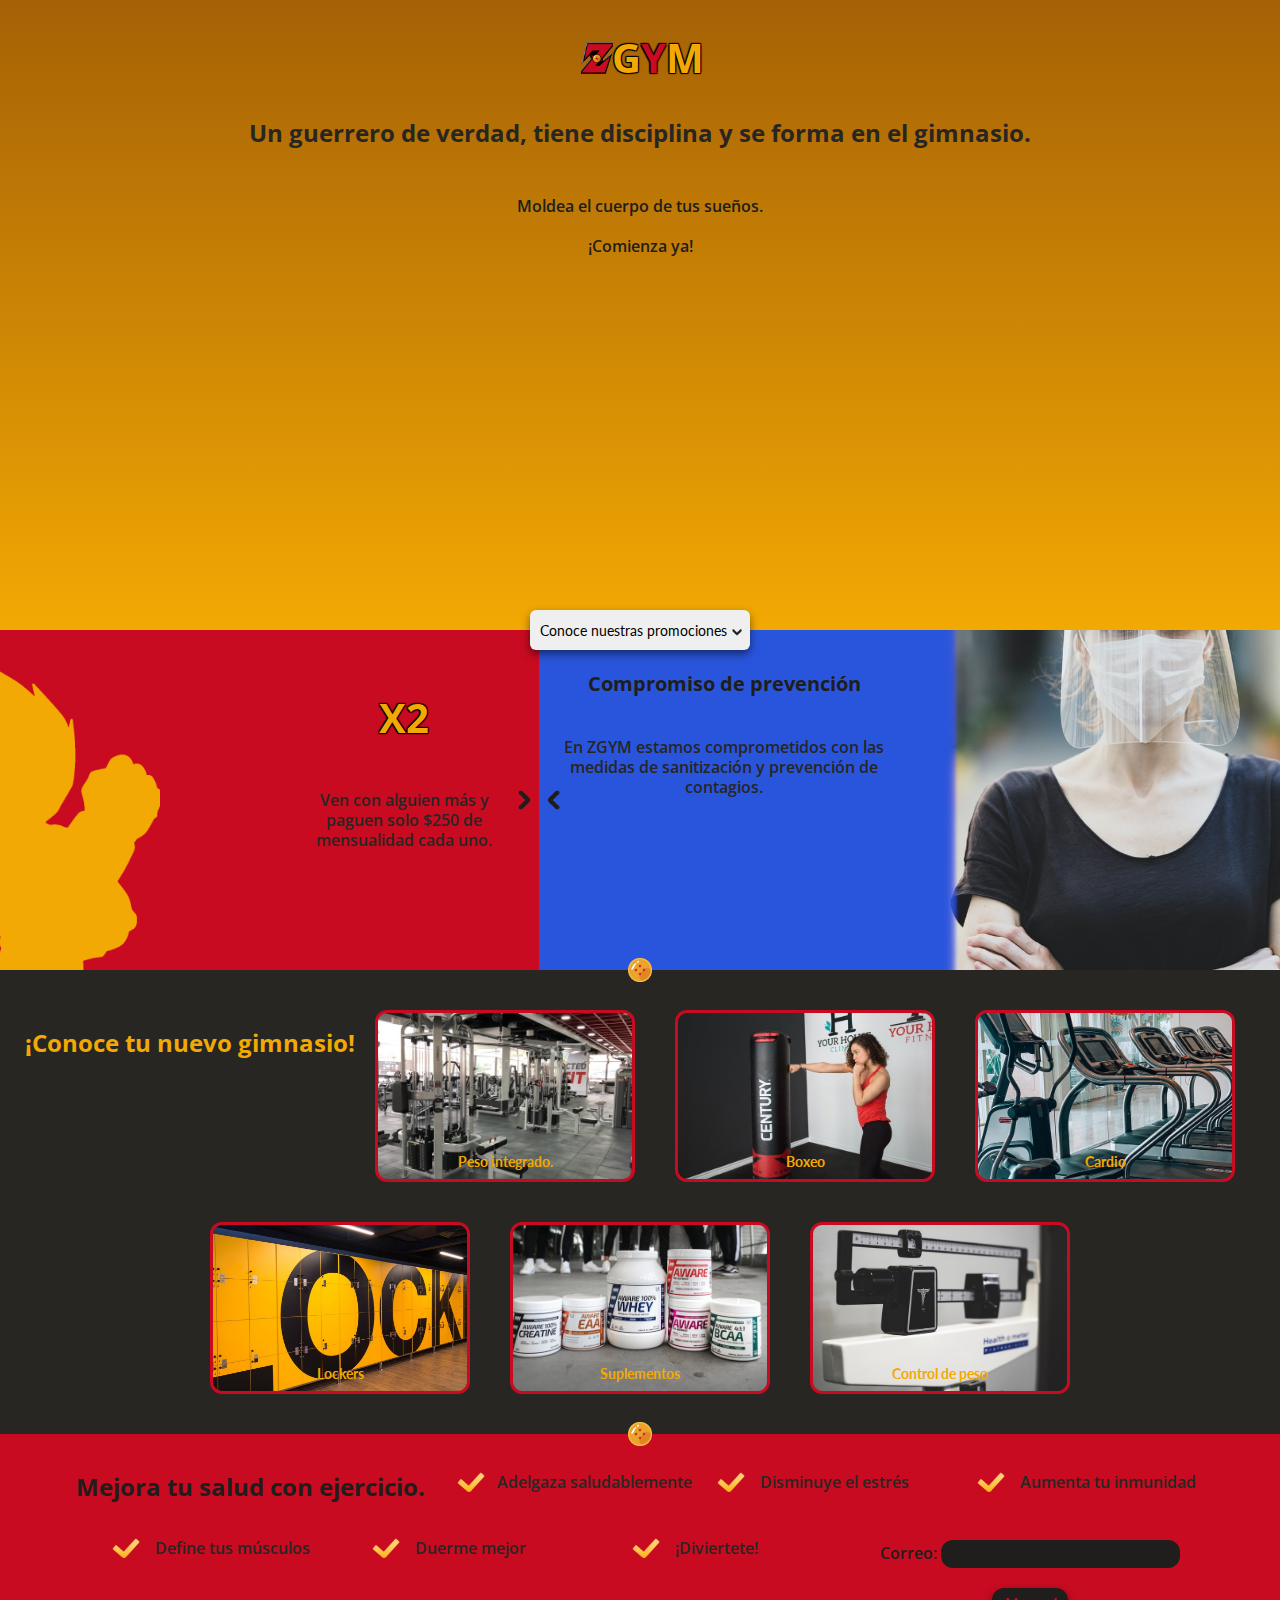
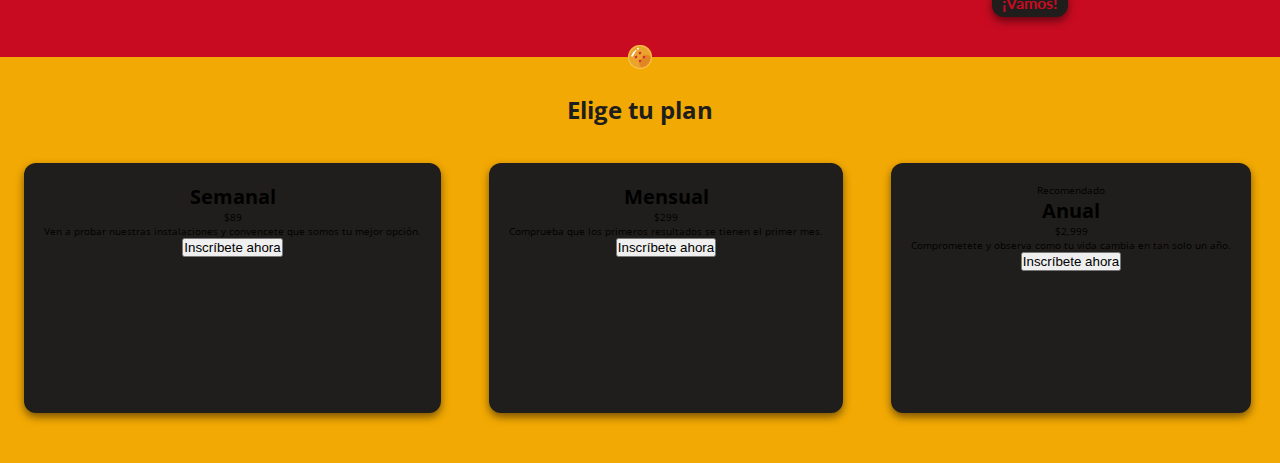
==== index.html @ 251945f9 "Sección de consejos terminada, se tiene ya la estructura básica de la sección de planes" ====
<!DOCTYPE html>
<html lang="es">
<head>
    <meta charset="UTF-8">
    <meta name="description" content="Página de ejemplo para el manejo correcto de Git">
    <meta name="robots" content="index,follow">
    <meta name="viewport" content="width=device-width, initial-scale=1.0">
    <title>Blogspot</title>
    <link rel="stylesheet" href="./css/style.css">
    <link rel="stylesheet" href="https://fonts.googleapis.com/css2?family=Lato&family=Open+Sans:wght@600;700&display=swap">
</head>
<body>
    <header>
        <div class="header-logo--container">
            <div class="header-logo--zgym">
                <span></span>
                <p>G</p><p id="Y">Y</p><p>M</p>
            </div>
            <h1>Un guerrero de verdad, tiene disciplina y se forma en el gimnasio.</h1>
        </div>
        <p class="header--title">Moldea el cuerpo de tus sueños.<br>¡Comienza ya!</p>
    </header>
    <main>
        <section class="main-news--container">
            <button class="news-to--products">Conoce nuestras promociones <span></span></button>
            <section class="news-container--slides">
                <div class="news-permanent--2x1">
                    <span class="vegeta--shadow"></span>
                    <div class="permanent-2x1--title">
                    <h2>X2</h2>
                    <p>Ven con alguien más y paguen solo $250 de mensualidad cada uno.</p>
                    </div>
                    <span class="arrow-right"></span>
                </div>
                <div class="news-covid--policies">
                    <span class="arrow-left"></span>
                    <div class="covid-policies--title">
                        <h2>Compromiso de prevención</h2>
                        <p>En ZGYM estamos comprometidos con las medidas de sanitización y prevención de contagios.</p>
                    </div>
                    <!-- <span>Photo by <a href="https://unsplash.com/@enginakyurt?utm_source=unsplash&amp;utm_medium=referral&amp;utm_content=creditCopyText">engin akyurt</a> on <a href="https://unsplash.com/s/photos/mask?utm_source=unsplash&amp;utm_medium=referral&amp;utm_content=creditCopyText">Unsplash</a></span> -->
                </div>
            </section>
        </section>
        <section class="main-features--container">
            <span class="dragon-ball"></span>
            <h2>¡Conoce tu nuevo gimnasio!</h2>
            <article class="features-weight--card">
                <h3>Peso integrado.</h3>
            </article>
            <article class="features-box--card">
                <h3>Boxeo</h3>
            </article>
            <article class="features-cardio--card">
                <h3>Cardio</h3>
            </article>
            <article class="features-lockers--card">
                <h3>Lockers</h3>
            </article>
            <article class="features-protein--card">
                <h3>Suplementos</h3>
            </article>
            <article class="features-control--card">
                <h3>Control de peso</h3>
            </article>
        </section>
        <section class="main-tips--container">
            <span class="dragon-ball"></span>
            <h2 class="tips-container--title">Mejora tu salud con ejercicio.</h2>
            <article class="tips-container--tip"><span class="tips-tip--check"></span><p>Adelgaza saludablemente</p></article>
            <article class="tips-container--tip">
                <span class="tips-tip--check"></span>
                <p>Disminuye el estrés</p>
            </article>
            <article class="tips-container--tip">
                <span class="tips-tip--check"></span>
                <p>Aumenta tu inmunidad</p>
            </article>
            <article class="tips-container--tip">
                <span class="tips-tip--check"></span>
                <p>Define tus músculos</p>
            </article>
            <article class="tips-container--tip">
                <span class="tips-tip--check"></span>
                <p>Duerme mejor</p>
            </article>
            <article class="tips-container--tip">
                <span class="tips-tip--check"></span>
                <p>¡Diviertete!</p>
            </article>
            <form action="">
                <label for="Correo">
                    <span>Correo: </span>
                    <input type="email" id="Correo" name="Correo" autocomplete="Correo" required>
                </label>
                <input class="tips-email--submit" type="submit" value="¡Vamos!">
            </form>
        </section>
        <section class="main-products--container">
            <span class="dragon-ball"></span>
            <h2 class="products-container--title">Elige tu plan</h2>
            <div class="products-container--plans">
                <article class="plan-card--container">
                    <h3>Semanal</h3>
                    <div><p>$89</p></div>
                    <p>Ven a probar nuestras instalaciones y convencete que somos tu mejor opción.</p>
                    <button>Inscríbete ahora</button>
                </article>
                <article class="plan-card--container">
                    <h3>Mensual</h3>
                    <div><p>$299</p></div>
                    <p>Comprueba que los primeros resultados se tienen el primer mes.</p>
                    <button>Inscríbete ahora</button>
                </article>
                <article class="plan-card--container">
                    <div><p>Recomendado</p></div>
                    <h3>Anual</h3>
                    <div><p>$2,999</p></div>
                    <p>Comprometete y observa como tu vida cambia en tan solo un año.</p>
                    <button>Inscríbete ahora</button>
                </article>
            </div>
        </section>
    </main>
    <footer></footer>
</body>
</html>
---- css/style.css ----
:root {
    --warmblack: #201E1C;
    --warmblackplus: #282623;
    --offwhite: #FAF8F7;
    --justwhite: #FFFFFF;
    --grey: #BABABA;
    --reddragon: #c80b21;
    --princeblue: #181463;
    --blueball:#2955DC;
    --goldpride: #F3A903;
    --vegibrown: #A56106;
    --saiyanyellow: #F9EE54;
    --header: linear-gradient(180deg, #A56106, #F3A903);
}
* {
    box-sizing: border-box;
    margin: 0px;
    padding: 0px;
}
html {
    font-size: 62.5%;
    font-family: 'Open sans', sans-serif;
}
header {
    padding-top: 20px;
    width: 100%;
    height: 70vh;
    background: var(--header);
}
.header-logo--container .header-logo--zgym {
    display: block;
    width: 140px;
    height: 60px;
    margin: 0 auto;
}
.header-logo--container .header-logo--zgym p {
    display: inline-block;
    font-size: 4rem;
    font-weight: bold;
    color: var(--goldpride);
    text-shadow: -1px -1px 1px black, 1px 1px 1px black, -1px 1px 1px black, 1px -1px 1px black;
}
.header-logo--container .header-logo--zgym #Y {
    color: var(--reddragon);
}
.header-logo--container .header-logo--zgym span {
    position: relative;
    left: 4px;
    top: 1px;
    display: inline-block;
    width: 32px;
    height: 32px;
    background-image: url(../assets/icons/Z.png);
    background-size: cover;
    background-position: center;
    background-repeat: no-repeat;
}

.header-logo--container, .header--title {
    position: relative;
    margin: 0 auto;
    padding: 10px 20px;
    text-align: center;
}
.header-logo--container h1 {
    margin-top: 30px;
    font-size: 2.4rem;
    font-weight: bold;
    line-height: 2.6rem;
    color: var(--warmblackplus);
}
.header--title {
    margin-top: 20px;
    font-size: 1.6rem;
    font-weight: 600;
    line-height: 4rem;
    color: var(--warmblack);
}
main {
    width: 100%;
    min-height: 250px;
    height: auto;
}
.main-news--container {
    position: relative;
    width: 100%;
    min-width: 250px;
    height: 340px;
    text-align: center;
}
.main-news--container .news-to--products {
    z-index: 2;
    position: absolute;
    top: -20px;
    left: calc(50% - 110px);
    width: 220px;
    height: 40px;
    font-family: 'Lato';
    font-size: 1.4rem;
    font-weight: 400;
    border-radius: 0.6rem;
    border: none;
    box-shadow: 0px 4px 8px rgba(0, 0, 0, 0.5);   
}
.main-news--container .news-to--products span {
    position: relative;
    left: 1px;
    top: 1px;
    display: inline-block;
    width: 10px;
    height: 10px;
    background-image: url(../assets/icons/expand_arrow_down.png);
    background-size: cover;
    background-position: center;
    background-repeat: no-repeat;
}
.main-news--container .news-container--slides {
    display: flex;
    width: 100%;
    height: 340px;
    overflow-x: scroll;
    overscroll-behavior-x: contain;
    scroll-snap-type: x proximity;
}
.main-news--container .news-container--slides .news-permanent--2x1 {
    position: relative;
    scroll-snap-align: center;
    height: 340px;
    background-color: var(--reddragon);
    text-align: right;
}
/*Ajuste del scroll a los distintos tamaños de pantalla de smartphones*/
@media only screen and (max-width: 425px) {
    .main-news--container .news-container--slides .news-permanent--2x1 {
        min-width: 425px;
    }
    .main-news--container .news-container--slides .news-permanent--2x1 .permanent-2x1--title {
        right: 30px;
    }
}
@media only screen and (max-width: 375px) {
    .main-news--container .news-container--slides .news-permanent--2x1 {
        min-width: 375px;
    }
    .main-news--container .news-container--slides .news-permanent--2x1 .permanent-2x1--title {
        right: 20px;
    }
}
@media only screen and (max-width: 320px) {
    .main-news--container .news-container--slides .news-permanent--2x1 {
        min-width: 320px;
    }
    .main-news--container .news-container--slides .news-permanent--2x1 .permanent-2x1--title {
        right: 10px;
    }
}
@media only screen and (max-width: 425px) {
    .main-news--container .news-container--slides .news-covid--policies {
        min-width: 425px;
    }
    .main-news--container .news-container--slides .news-covid--policies .covid-policies--title {
        left: 30px;
    }
}
@media only screen and (max-width: 375px) {
    .main-news--container .news-container--slides .news-covid--policies {
        min-width: 375px;
    }
    .main-news--container .news-container--slides .news-covid--policies .covid-policies--title {
        left: 20px;
    }
}
@media only screen and (max-width: 320px) {
    .main-news--container .news-container--slides .news-covid--policies {
        min-width: 320px;
    }
    .main-news--container .news-container--slides .news-covid--policies .covid-policies--title {
        left: 10px;
    }
}
/**/
.main-news--container .news-container--slides .news-permanent--2x1 .permanent-2x1--title {
    position: relative;
    top: 20px;
    display: inline-block;
    z-index: 1;
    width: 50%;
    height: 300px;
    padding: 20px;
    padding-right: 20px;
    text-align: center;
}
.main-news--container .news-container--slides .news-permanent--2x1 .permanent-2x1--title h2 {
    padding-top: 20px;
    font-size: 4rem;
    font-weight: bold;
    color: var(--goldpride);
    text-shadow: -1px -1px 1px black, 1px 1px 1px black, -1px 1px 1px black, 1px -1px 1px black;
}
.main-news--container .news-container--slides .news-permanent--2x1 .permanent-2x1--title p {
    padding-top: 45px;
    font-size: 1.6rem;
    font-weight: 600;
    line-height: 2rem;
    color: var(--warmblackplus);
}
.main-news--container .news-container--slides .news-permanent--2x1 .vegeta--shadow {
    position: absolute;
    top: 20px;
    left: 0px;
    z-index: 0;
    display: inline-block;
    width: 160px;
    height: 320px;
    background-image: url(../assets/imgs/vegeta_punch_shadow_small.png);
    background-size: cover;
    background-position: center;
    background-repeat: no-repeat;
}
.main-news--container .news-container--slides .news-permanent--2x1 .arrow-right {
    position: absolute;
    right: 5px;
    top: calc(50% - 10px);
    display: inline-block;
    width: 20px;
    height: 20px;
    background-image: url(../assets/icons/expand_arrow_right.png);
    background-size: cover;
    background-position: center;
    background-repeat: no-repeat;
}
.main-news--container .news-container--slides .news-covid--policies {
    position: relative;
    scroll-snap-align: center;
    height: 340px;
    text-align: left;
    background-image: url(../assets/imgs/policies_covid_small.jpg);
    background-size: cover;
    background-position: center;
    background-repeat: no-repeat;
}

.main-news--container .news-container--slides .news-covid--policies .covid-policies--title {
    position: relative;
    top: 20px;
    display: inline-block;
    z-index: 1;
    width: 50%;
    height: 300px;
    padding: 20px;
    padding-right: 20px;
    text-align: center;
}
.main-news--container .news-container--slides .news-covid--policies .covid-policies--title h2 {
    font-size: 2rem;
    font-weight: bold;
    color: var(--warmblack);
}
.main-news--container .news-container--slides .news-covid--policies .covid-policies--title p {
    padding-top: 40px;
    font-size: 1.6rem;
    font-weight: 600;
    line-height: 2rem;
    color: var(--warmblackplus);
}
.main-news--container .news-container--slides .news-covid--policies .arrow-left {
    position: absolute;
    left: 5px;
    top: calc(50% - 10px);
    display: inline-block;
    width: 20px;
    height: 20px;
    background-image: url(../assets/icons/expand_arrow_left.png);
    background-size: cover;
    background-position: center;
    background-repeat: no-repeat;
}
.main-features--container {
    position: relative;
    display: flex;
    flex-wrap: wrap;
    justify-content: center;
    padding-top: 20px;
    padding-bottom: 20px;
    width: 100%;
    min-width: 250px;
    height: auto;
    background: var(--warmblackplus);
}
.dragon-ball {
    position: absolute;
    top: -12px;
    left: calc(50% - 12px);
    width: 24px;
    height: 24px;
    background-image: url(../assets/icons/dragon-ball.png);
    background-size: cover;
    background-position: center;
    background-repeat: no-repeat;
}
.main-features--container h2 {
    padding-top: 40px;
    padding-bottom: 20px;
    font-size: 2.4rem;
    font-weight: bold;
    line-height: 2.6rem;
    text-align: center;
    color: var(--goldpride);
}
.main-features--container .features-weight--card, .features-box--card, .features-cardio--card, .features-lockers--card, .features-protein--card, .features-control--card {
    margin: 20px;
    padding: 20px;
    min-width: 260px;
    max-width: 400px;
    height: 172px;
    text-align: center;
    border-radius: 1.2rem;
    border: solid var(--reddragon);
}
.main-features--container h3 {
    position: relative;
    height: 24px;
    top: calc(100% - 6px);
    vertical-align: middle;
    font-family: 'Lato';
    font-size: 1.4rem;
    font-weight: 700;
    color: var(--goldpride);
}
.main-features--container .features-weight--card, .features-box--card, .features-cardio--card, .features-lockers--card, .features-protein--card, .features-control--card {
    background-position: center;
    background-size: cover;
    background-repeat: no-repeat;
}
.main-features--container .features-weight--card {
    background-image: url(../assets/imgs/weight_small.jpg);

}
.main-features--container .features-box--card {
    background-image: url(../assets/imgs/box_small.jpg);
}
.main-features--container .features-cardio--card {
    background-image: url(../assets/imgs/cardio_small.jpg);
}
.main-features--container .features-lockers--card {
    background-image: url(../assets/imgs/lockers_small.jpg);
}
.main-features--container .features-protein--card {
    background-image: url(../assets/imgs/protein_small.jpg);
}
.main-features--container .features-control--card {
    background-image: url(../assets/imgs/control_small.jpg);
}
.main-tips--container {
    position: relative;
    display: flex;
    flex-wrap: wrap;
    justify-content: center;
    padding-top: 20px;
    padding-bottom: 20px;
    width: 100%;
    height: auto;
    background-color: var(--reddragon);
}
.main-tips--container .tips-container--title {
    padding: 20px;
    font-size: 2.4rem;
    font-weight: bold;
    line-height: 2.6rem;
    text-align: center;
    color: var(--warmblack);
}
.main-tips--container .tips-container--tip {
    min-width: 260px;
    max-width: 400px;
    height: 60px;
    padding: 10px;
}
.main-tips--container .tips-container--tip p {
    display: inline-block;
    font-size: 1.6rem;
    font-weight: 600;
    line-height: 1.8rem;
    color: var(--warmblackplus);
}
.main-tips--container .tips-tip--check {
    display: inline-block;
    position: relative;
    top: 6px;
    width: 32px;
    height: 24px;
    margin-right: 10px;
    background-image: url(../assets/icons/icons8-check-mark-48.png);
    background-size: cover;
    background-position: center;
    background-repeat: no-repeat;
}
.main-tips--container form {
    margin-top: 20px;
    font-size: 1.6rem;
    font-weight: 600;
    color: var(--warmblack);
}
.main-tips--container label {
    display: block;
}
.main-tips--container .tips-email--submit {
    display: block;
    margin: 0 auto;
    margin-top: 20px;
    margin-bottom: 20px;
    padding: 5px;
    padding-right: 10px;
    padding-left: 10px;
    font-family: 'Lato';
    font-size: 1.6rem;
    font-weight: bold;
    border-radius: 1.2rem;
    border: none;
    background-color: var(--warmblack);
    color: var(--reddragon);
    box-shadow: 0px 4px 8px rgba(0, 0, 0, 0.5);
}
.main-tips--container #Correo {
    padding: 5px;
    padding-right: 10px;
    padding-left: 10px;
    font-size: 1.6rem;
    font-weight: bold;
    border-radius: 1.2rem;
    border: none;
    background-color: var(--warmblack);
    color: var(--justwhite);
}
.main-products--container {
    position: relative;
    width: 100%;
    height: auto;
    padding-top: 20px;
    padding-bottom: 20px;
    text-align: center;
    background-color: var(--goldpride);
}
.main-products--container .products-container--title {
    padding: 20px;
    font-size: 2.4rem;
    font-weight: bold;
    line-height: 2.6rem;
    text-align: center;
    color: var(--warmblack);
}
.main-products--container .products-container--plans {
    display: flex;
    width: 100%;
    height: 300px;
    padding-top: 20px;
    padding-bottom: 20px;
    overflow-x: scroll;
    overscroll-behavior-x: contain;
    scroll-snap-type: x proximity;
}
.main-products--container .products-container--plans .plan-card--container {
    position: relative;
    scroll-snap-align: center;
    min-width: 200px;
    margin: 0 24px;
    height: 250px;
    padding: 20px;
    background-color: var(--warmblack);
    border-radius: 1.2rem;
    box-shadow: 0px 4px 8px rgba(0, 0, 0, 0.5);
}
.main-products--container .products-container--plans .plan-card--container h3 {
    font-size: 2rem;
}
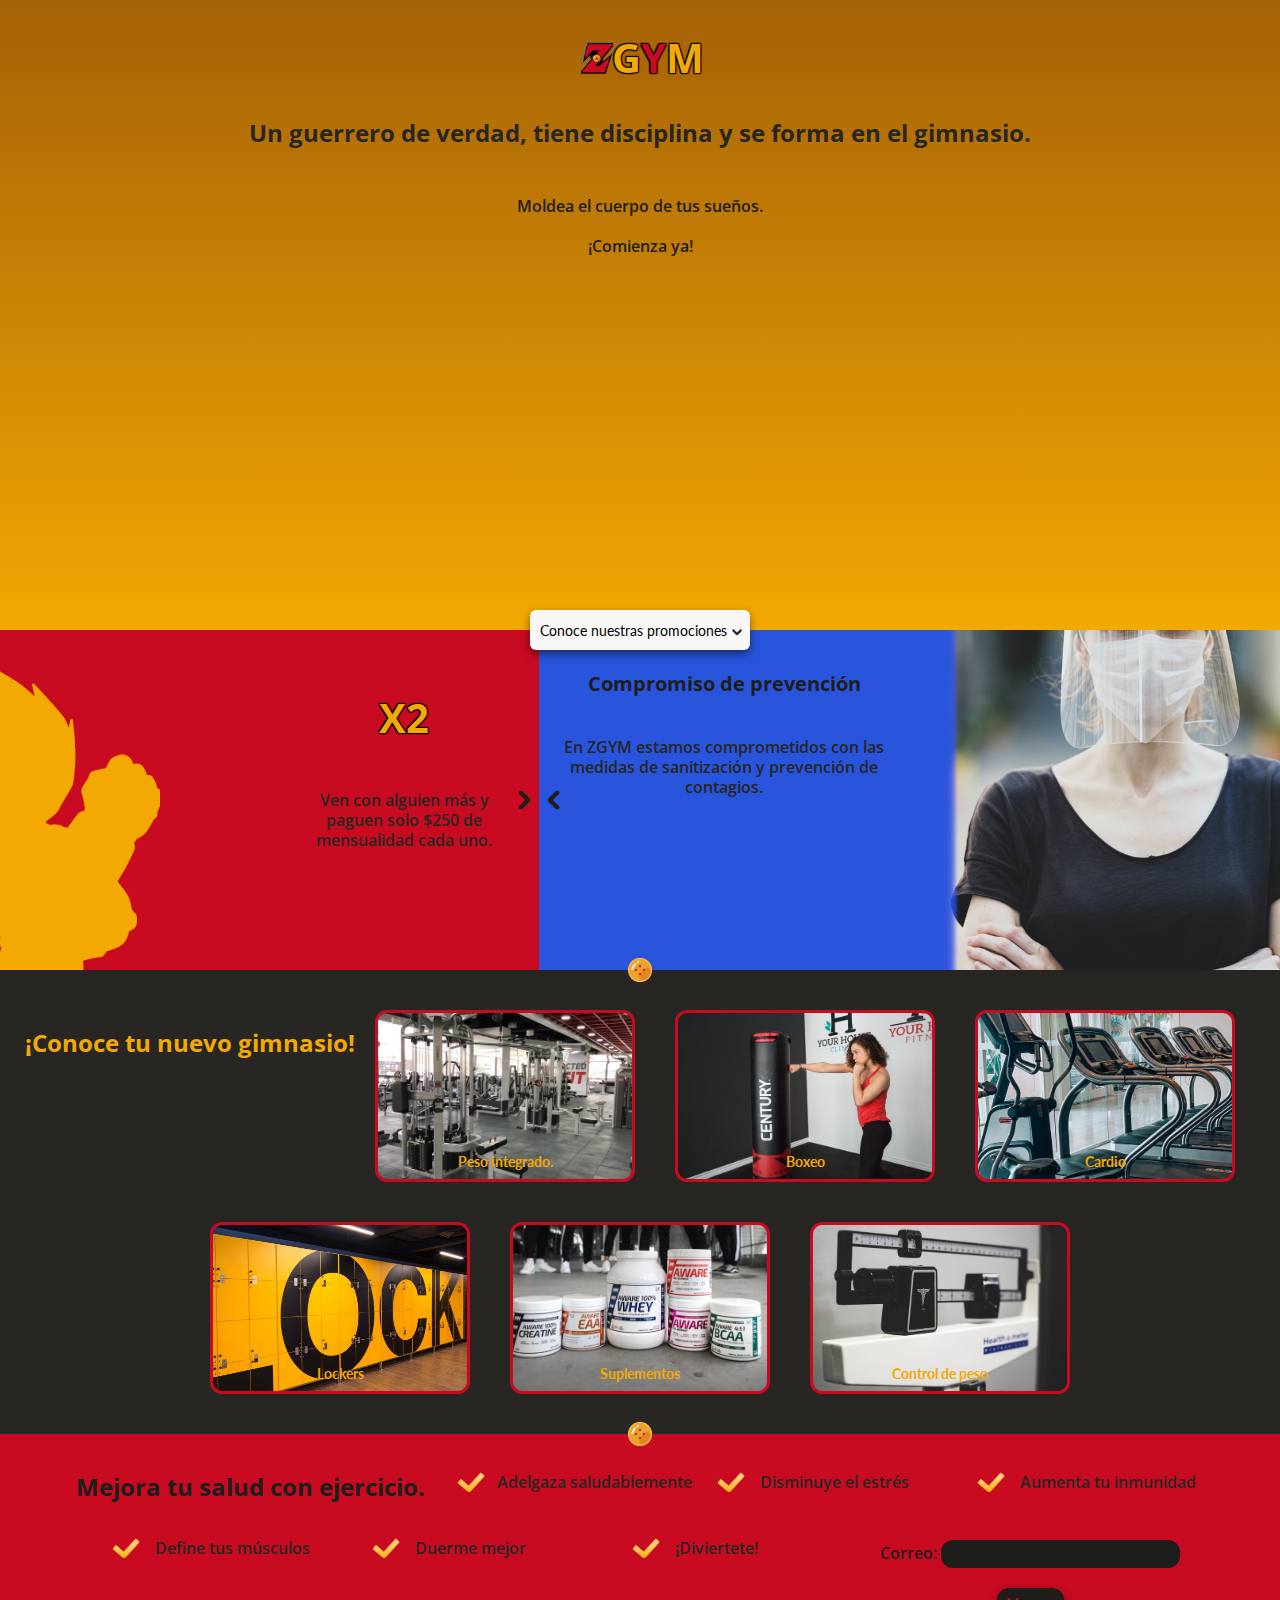
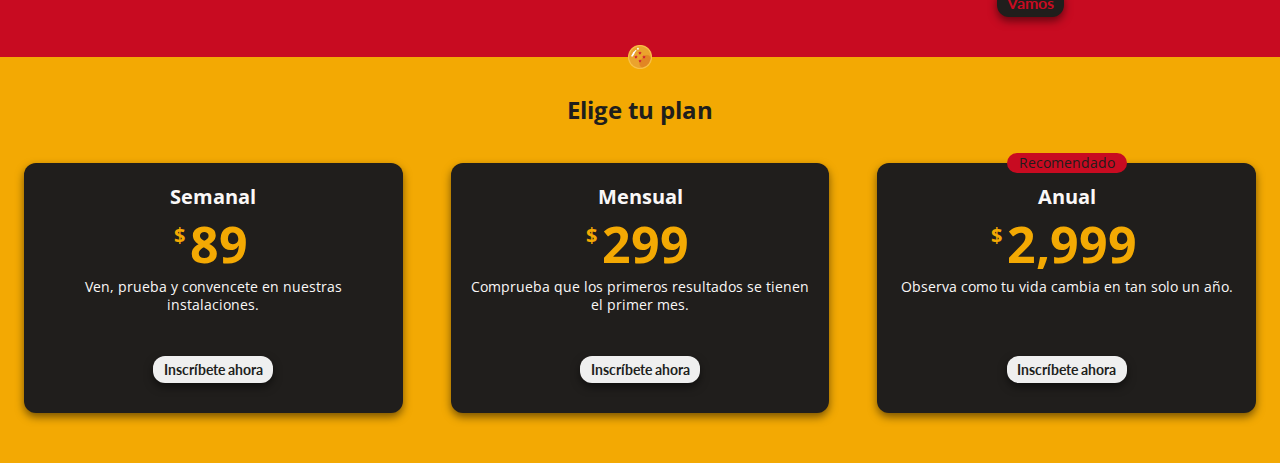
==== commit cc66f6d4: "Se definió el estilo del contenido de las tarjetas de planes" ====
--- a/index.html
+++ b/index.html
@@ -93,7 +93,7 @@
                     <span>Correo: </span>
                     <input type="email" id="Correo" name="Correo" autocomplete="Correo" required>
                 </label>
-                <input class="tips-email--submit" type="submit" value="¡Vamos!">
+                <input class="tips-email--submit" type="submit" value="Vamos">
             </form>
         </section>
         <section class="main-products--container">
@@ -102,21 +102,21 @@
             <div class="products-container--plans">
                 <article class="plan-card--container">
                     <h3>Semanal</h3>
-                    <div><p>$89</p></div>
-                    <p>Ven a probar nuestras instalaciones y convencete que somos tu mejor opción.</p>
+                    <div class="card-container--price"><span>$</span><p>89</p></div>
+                    <p class="card-container--description">Ven, prueba y convencete en nuestras instalaciones.</p>
                     <button>Inscríbete ahora</button>
                 </article>
                 <article class="plan-card--container">
                     <h3>Mensual</h3>
-                    <div><p>$299</p></div>
-                    <p>Comprueba que los primeros resultados se tienen el primer mes.</p>
+                    <div class="card-container--price"><span>$</span><p>299</p></div>
+                    <p class="card-container--description">Comprueba que los primeros resultados se tienen el primer mes.</p>
                     <button>Inscríbete ahora</button>
                 </article>
                 <article class="plan-card--container">
-                    <div><p>Recomendado</p></div>
+                    <div class="card-container--recommended"><p>Recomendado</p></div>
                     <h3>Anual</h3>
-                    <div><p>$2,999</p></div>
-                    <p>Comprometete y observa como tu vida cambia en tan solo un año.</p>
+                    <div class="card-container--price"><span>$</span><p>2,999</p></div>
+                    <p class="card-container--description">Observa como tu vida cambia en tan solo un año.</p>
                     <button>Inscríbete ahora</button>
                 </article>
             </div>
--- a/css/style.css
+++ b/css/style.css
@@ -100,7 +100,8 @@
     font-weight: 400;
     border-radius: 0.6rem;
     border: none;
-    box-shadow: 0px 4px 8px rgba(0, 0, 0, 0.5);   
+    box-shadow: 0px 4px 8px rgba(0, 0, 0, 0.5);
+    background-color: var(--offwhite);
 }
 .main-news--container .news-to--products span {
     position: relative;
@@ -462,7 +463,10 @@
 .main-products--container .products-container--plans .plan-card--container {
     position: relative;
     scroll-snap-align: center;
+    width: 200px;
+    width: 60%;
     min-width: 200px;
+    max-width: 400px;
     margin: 0 24px;
     height: 250px;
     padding: 20px;
@@ -472,4 +476,61 @@
 }
 .main-products--container .products-container--plans .plan-card--container h3 {
     font-size: 2rem;
-}
+    font-weight: bold;
+    color: var(--offwhite);
+}
+.main-products--container .products-container--plans .plan-card--container .card-container--price {
+    position: relative;
+    color: var(--goldpride);
+}
+.main-products--container .products-container--plans .plan-card--container .card-container--price span {
+    position: relative;
+    bottom: 2rem;
+    right: 5px;
+    display: inline-block;
+    font-size: 2rem;
+    font-weight: bold;
+}
+.main-products--container .products-container--plans .plan-card--container .card-container--price p {
+    display: inline-block;
+    font-size: 5rem;
+    font-weight: bold;
+}
+.main-products--container .products-container--plans .plan-card--container .card-container--description {
+    font-size: 1.4rem;
+    font-weight: 400;
+    line-height: 1.8rem;
+    color: var(--offwhite);
+}
+.main-products--container .products-container--plans .plan-card--container button {
+    position: absolute;
+    bottom: 30px;
+    right: calc(50% - 60px);
+    width: 120px;
+    height: auto;
+    padding: 5px;
+    padding-right: 10px;
+    padding-left: 10px;
+    font-family: 'Lato';
+    font-size: 1.4rem;
+    font-weight: bold;
+    border-radius: 1.2rem;
+    border: none;
+    color: var(--warmblack);
+    box-shadow: 0px 4px 8px rgba(0, 0, 0, 0.5);
+}
+.main-products--container .products-container--plans .plan-card--container .card-container--recommended {
+    position: absolute;
+    display: flex;
+    justify-content: center;
+    top: -10px;
+    left: calc(50% - 60px);
+    width: 120px;
+    height: 20px;
+    font-size: 1.4rem;
+    font-weight: 400;
+    background-color: var(--reddragon);
+    border-radius: 1.2rem;
+    color: var(--warmblack);
+}
+
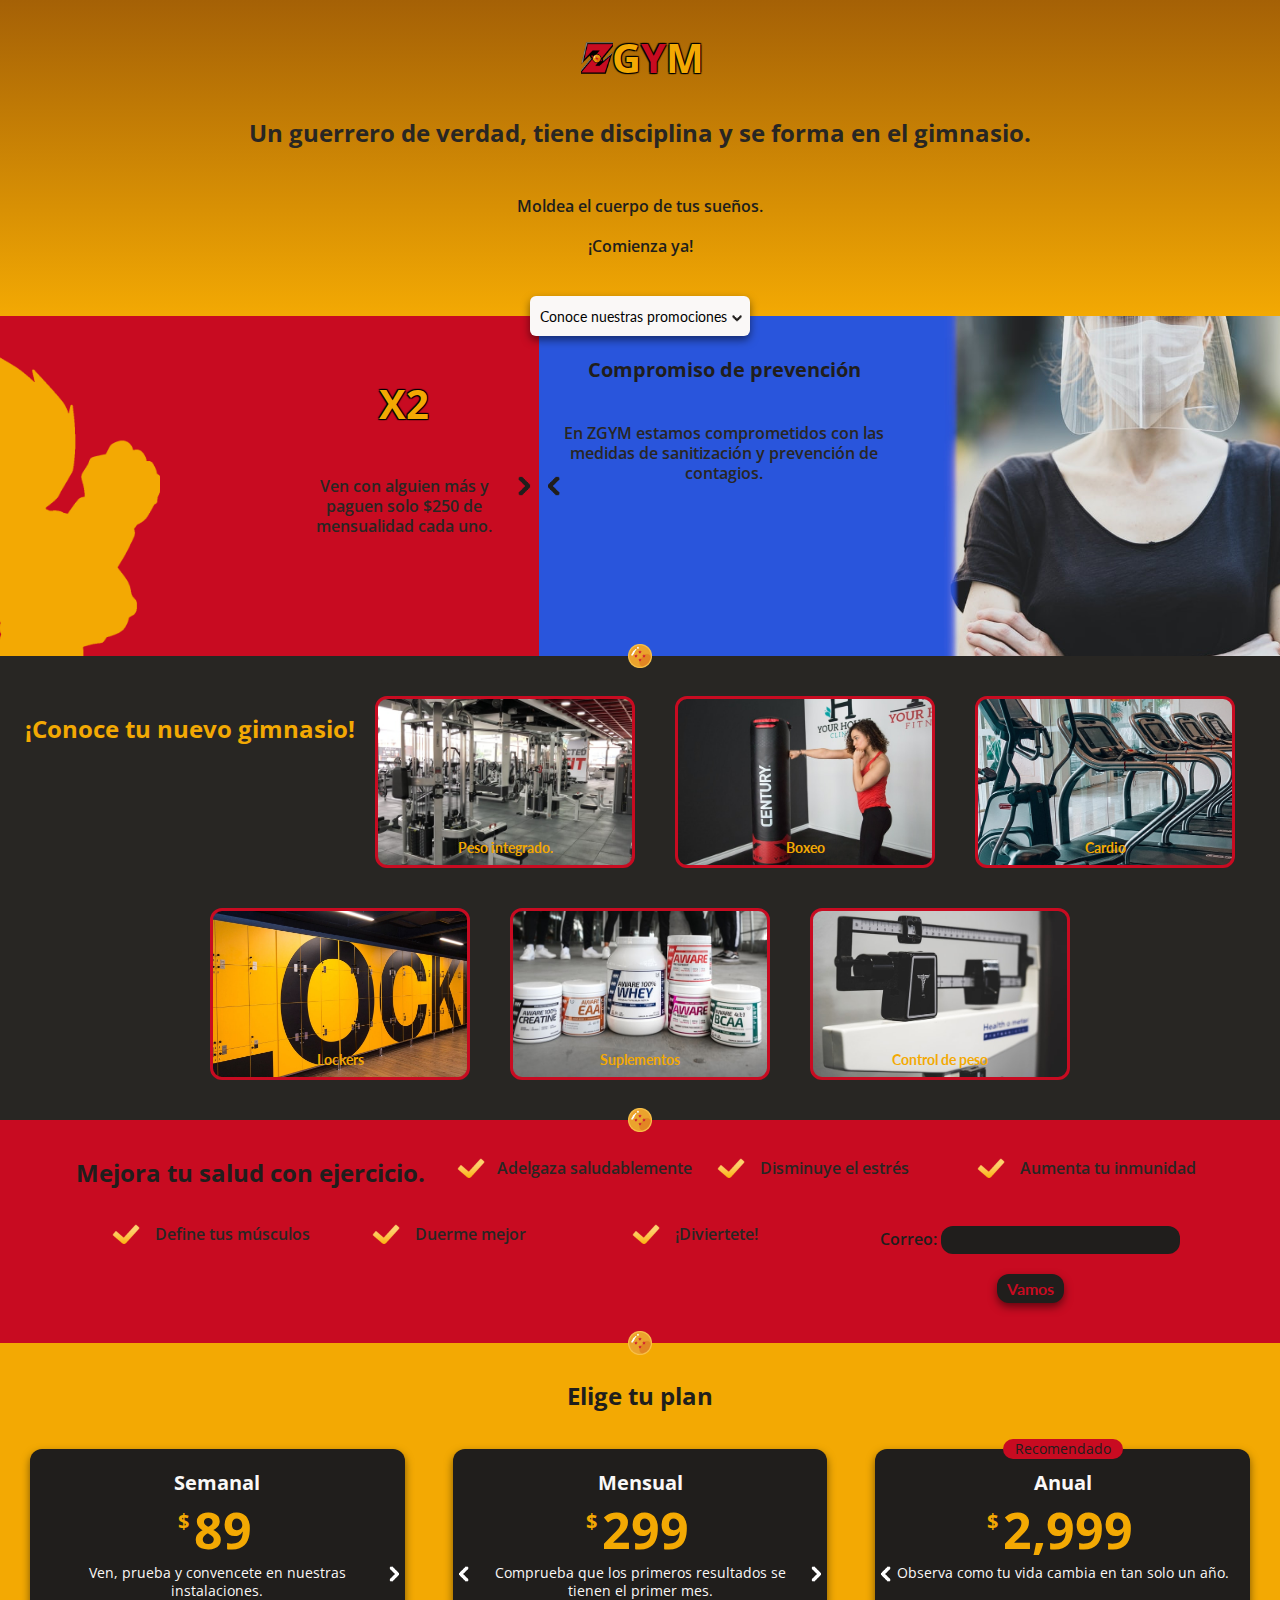
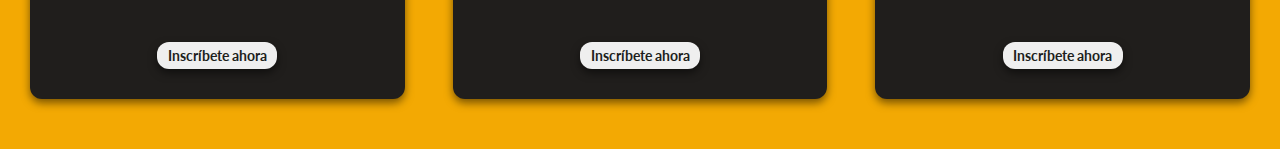
==== commit 994f7703: "Sección de planes terminada" ====
--- a/index.html
+++ b/index.html
@@ -22,7 +22,7 @@
     </header>
     <main>
         <section class="main-news--container">
-            <button class="news-to--products">Conoce nuestras promociones <span></span></button>
+            <a href="#planes"><button class="news-to--products">Conoce nuestras promociones <span></span></button></a>
             <section class="news-container--slides">
                 <div class="news-permanent--2x1">
                     <span class="vegeta--shadow"></span>
@@ -96,17 +96,21 @@
                 <input class="tips-email--submit" type="submit" value="Vamos">
             </form>
         </section>
-        <section class="main-products--container">
+        <section id="planes" class="main-products--container">
             <span class="dragon-ball"></span>
             <h2 class="products-container--title">Elige tu plan</h2>
             <div class="products-container--plans">
+                <div class="gap">0</div>
                 <article class="plan-card--container">
+                    <span class="arrow-right"></span>
                     <h3>Semanal</h3>
                     <div class="card-container--price"><span>$</span><p>89</p></div>
                     <p class="card-container--description">Ven, prueba y convencete en nuestras instalaciones.</p>
                     <button>Inscríbete ahora</button>
                 </article>
                 <article class="plan-card--container">
+                    <span class="arrow-left"></span>
+                    <span class="arrow-right"></span>
                     <h3>Mensual</h3>
                     <div class="card-container--price"><span>$</span><p>299</p></div>
                     <p class="card-container--description">Comprueba que los primeros resultados se tienen el primer mes.</p>
@@ -114,11 +118,13 @@
                 </article>
                 <article class="plan-card--container">
                     <div class="card-container--recommended"><p>Recomendado</p></div>
+                    <span class="arrow-left"></span>
                     <h3>Anual</h3>
                     <div class="card-container--price"><span>$</span><p>2,999</p></div>
                     <p class="card-container--description">Observa como tu vida cambia en tan solo un año.</p>
                     <button>Inscríbete ahora</button>
                 </article>
+                <div class="gap">0</div>
             </div>
         </section>
     </main>
--- a/css/style.css
+++ b/css/style.css
@@ -24,7 +24,8 @@
 header {
     padding-top: 20px;
     width: 100%;
-    height: 70vh;
+    height: auto;
+    padding-bottom: 40px;
     background: var(--header);
 }
 .header-logo--container .header-logo--zgym {
@@ -533,4 +534,28 @@
     border-radius: 1.2rem;
     color: var(--warmblack);
 }
+.main-products--container .products-container--plans .gap {
+    display: inline-block;
+    width: max-content;
+    color: var(--goldpride);
+}
+.main-products--container .products-container--plans .plan-card--container .arrow-left, .arrow-right {
+    position: absolute;
+    display: inline-block;
+    width: 16px;
+    height: 16px;
+    background-size: cover;
+    background-position: center;
+    background-repeat: no-repeat;
+}
+.main-products--container .products-container--plans .plan-card--container .arrow-left {
+    left: 3px;
+    top: calc(50% - 8px);
+    background-image: url(../assets/icons/expand_arrow_left_w.png);
+}
+.main-products--container .products-container--plans .plan-card--container .arrow-right {
+    right: 3px;
+    top: calc(50% - 8px);
+    background-image: url(../assets/icons/expand_arrow_right_w.png);
+}
 
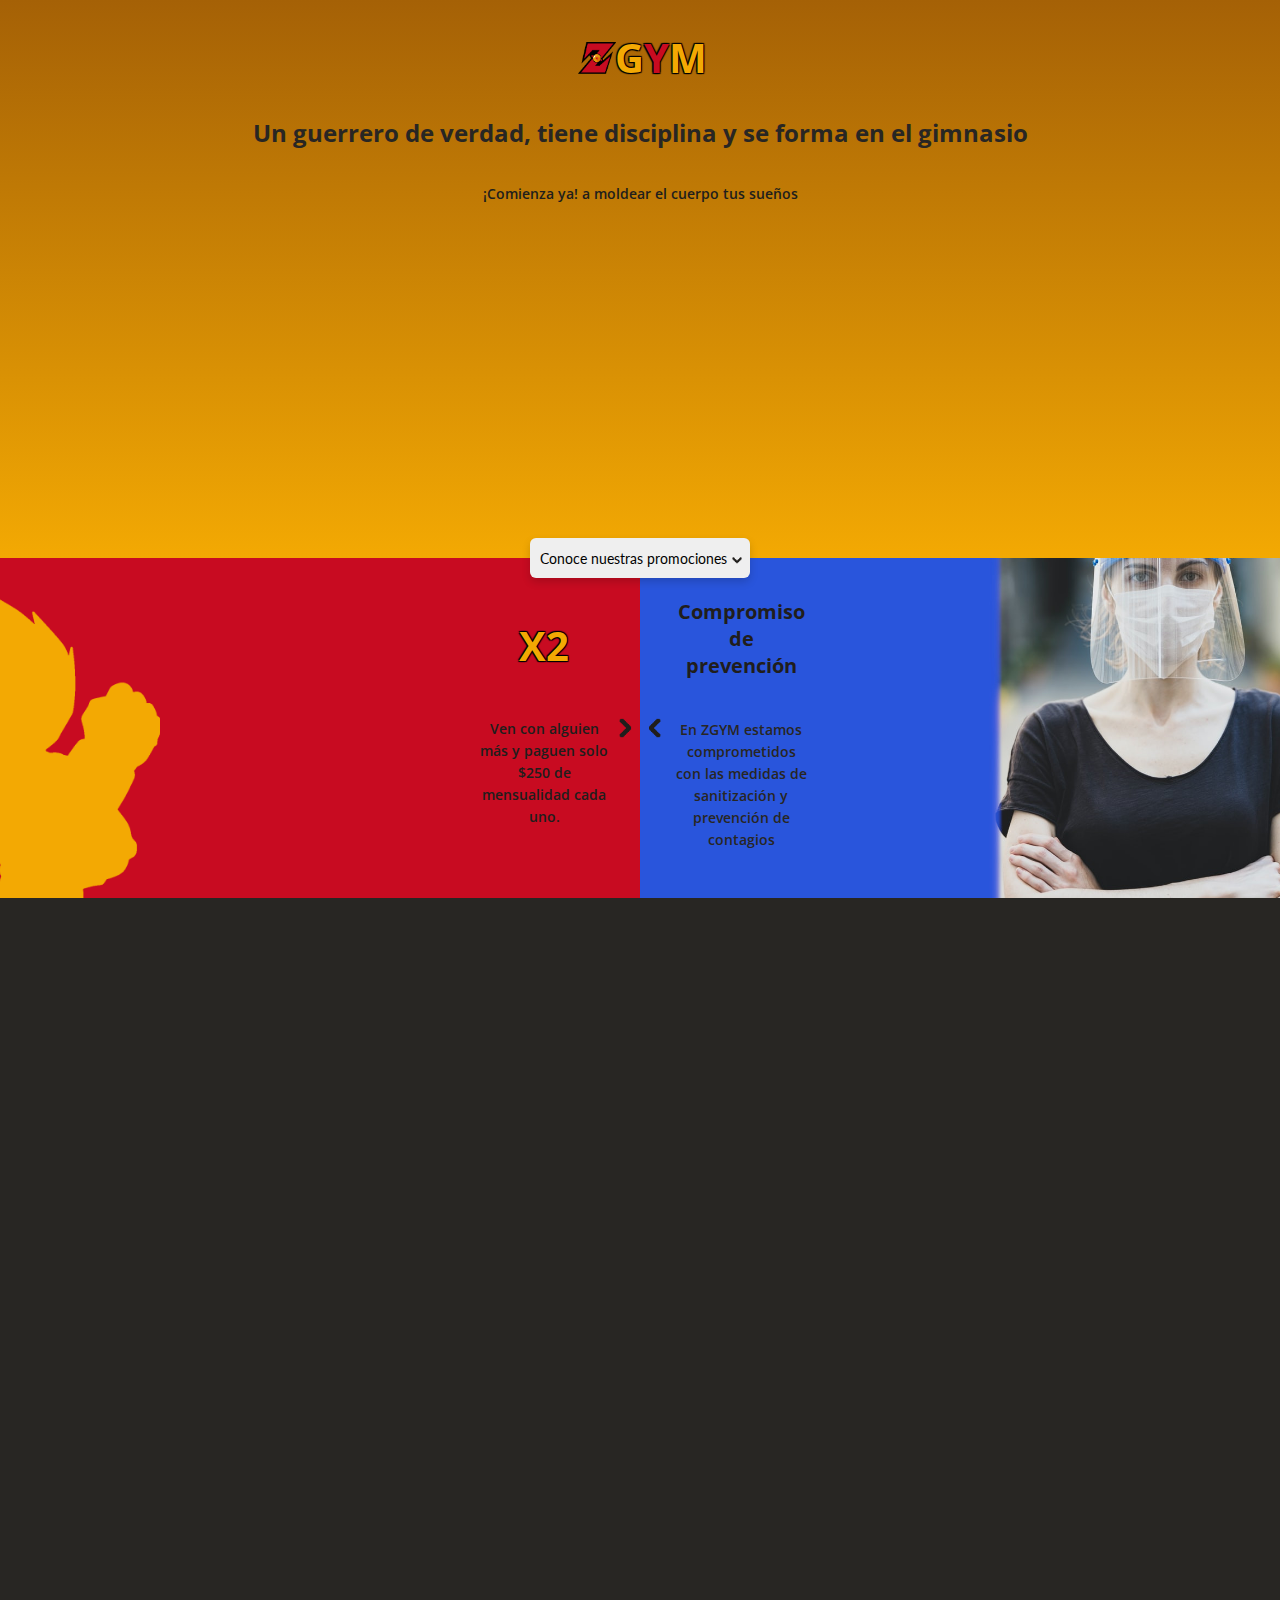
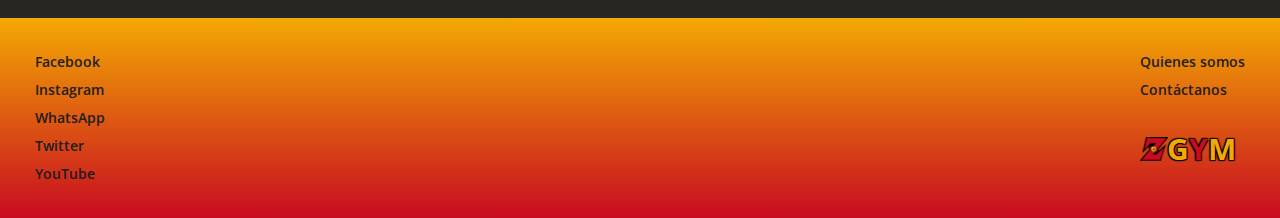
==== commit 65f64a73: "Footer terminado" ====
--- a/index.html
+++ b/index.html
@@ -16,13 +16,13 @@
                 <span></span>
                 <p>G</p><p id="Y">Y</p><p>M</p>
             </div>
-            <h1>Un guerrero de verdad, tiene disciplina y se forma en el gimnasio.</h1>
+            <h1>Un guerrero de verdad, tiene disciplina y se forma en el gimnasio</h1>
         </div>
-        <p class="header--title">Moldea el cuerpo de tus sueños.<br>¡Comienza ya!</p>
+        <p class="header--title">¡Comienza ya! a moldear el cuerpo tus sueños</p>
     </header>
     <main>
         <section class="main-news--container">
-            <a href="#planes"><button class="news-to--products">Conoce nuestras promociones <span></span></button></a>
+            <button class="news-to--products">Conoce nuestras promociones <span></span></button>
             <section class="news-container--slides">
                 <div class="news-permanent--2x1">
                     <span class="vegeta--shadow"></span>
@@ -36,98 +36,38 @@
                     <span class="arrow-left"></span>
                     <div class="covid-policies--title">
                         <h2>Compromiso de prevención</h2>
-                        <p>En ZGYM estamos comprometidos con las medidas de sanitización y prevención de contagios.</p>
+                        <p>En ZGYM estamos comprometidos con las medidas de sanitización y prevención de contagios</p>
                     </div>
                     <!-- <span>Photo by <a href="https://unsplash.com/@enginakyurt?utm_source=unsplash&amp;utm_medium=referral&amp;utm_content=creditCopyText">engin akyurt</a> on <a href="https://unsplash.com/s/photos/mask?utm_source=unsplash&amp;utm_medium=referral&amp;utm_content=creditCopyText">Unsplash</a></span> -->
                 </div>
             </section>
         </section>
         <section class="main-features--container">
-            <span class="dragon-ball"></span>
-            <h2>¡Conoce tu nuevo gimnasio!</h2>
-            <article class="features-weight--card">
-                <h3>Peso integrado.</h3>
-            </article>
-            <article class="features-box--card">
-                <h3>Boxeo</h3>
-            </article>
-            <article class="features-cardio--card">
-                <h3>Cardio</h3>
-            </article>
-            <article class="features-lockers--card">
-                <h3>Lockers</h3>
-            </article>
-            <article class="features-protein--card">
-                <h3>Suplementos</h3>
-            </article>
-            <article class="features-control--card">
-                <h3>Control de peso</h3>
-            </article>
-        </section>
-        <section class="main-tips--container">
-            <span class="dragon-ball"></span>
-            <h2 class="tips-container--title">Mejora tu salud con ejercicio.</h2>
-            <article class="tips-container--tip"><span class="tips-tip--check"></span><p>Adelgaza saludablemente</p></article>
-            <article class="tips-container--tip">
-                <span class="tips-tip--check"></span>
-                <p>Disminuye el estrés</p>
-            </article>
-            <article class="tips-container--tip">
-                <span class="tips-tip--check"></span>
-                <p>Aumenta tu inmunidad</p>
-            </article>
-            <article class="tips-container--tip">
-                <span class="tips-tip--check"></span>
-                <p>Define tus músculos</p>
-            </article>
-            <article class="tips-container--tip">
-                <span class="tips-tip--check"></span>
-                <p>Duerme mejor</p>
-            </article>
-            <article class="tips-container--tip">
-                <span class="tips-tip--check"></span>
-                <p>¡Diviertete!</p>
-            </article>
-            <form action="">
-                <label for="Correo">
-                    <span>Correo: </span>
-                    <input type="email" id="Correo" name="Correo" autocomplete="Correo" required>
-                </label>
-                <input class="tips-email--submit" type="submit" value="Vamos">
-            </form>
-        </section>
-        <section id="planes" class="main-products--container">
-            <span class="dragon-ball"></span>
-            <h2 class="products-container--title">Elige tu plan</h2>
-            <div class="products-container--plans">
-                <div class="gap">0</div>
-                <article class="plan-card--container">
-                    <span class="arrow-right"></span>
-                    <h3>Semanal</h3>
-                    <div class="card-container--price"><span>$</span><p>89</p></div>
-                    <p class="card-container--description">Ven, prueba y convencete en nuestras instalaciones.</p>
-                    <button>Inscríbete ahora</button>
-                </article>
-                <article class="plan-card--container">
-                    <span class="arrow-left"></span>
-                    <span class="arrow-right"></span>
-                    <h3>Mensual</h3>
-                    <div class="card-container--price"><span>$</span><p>299</p></div>
-                    <p class="card-container--description">Comprueba que los primeros resultados se tienen el primer mes.</p>
-                    <button>Inscríbete ahora</button>
-                </article>
-                <article class="plan-card--container">
-                    <div class="card-container--recommended"><p>Recomendado</p></div>
-                    <span class="arrow-left"></span>
-                    <h3>Anual</h3>
-                    <div class="card-container--price"><span>$</span><p>2,999</p></div>
-                    <p class="card-container--description">Observa como tu vida cambia en tan solo un año.</p>
-                    <button>Inscríbete ahora</button>
-                </article>
-                <div class="gap">0</div>
-            </div>
+
         </section>
     </main>
-    <footer></footer>
+    <footer>
+        <span class="dragon-ball"></span>
+        <section class="footer-social--container">
+            <a href=""><p>Facebook</p></a>
+            <a href=""><p>Instagram</p></a>
+            <a href=""><p>WhatsApp</p></a>
+            <a href=""><p>Twitter</p></a>
+            <a href=""><p>YouTube</p></a>
+        </section>
+        <section class="footer-about--container">
+            <a href=""><p>Quienes somos</p></a>
+            <a href=""><p>Contáctanos</p></a>
+        </section>
+        <div class="footer-logo--container">
+            <div class="footer-logo--zgym">
+                <span></span>
+                <p>G</p><p id="Y">Y</p><p>M</p>
+            </div>
+        </div>
+        <div class="footer-slogan--container">
+            <p></p>
+        </div>
+    </footer>
 </body>
 </html>--- a/css/style.css
+++ b/css/style.css
@@ -24,8 +24,7 @@
 header {
     padding-top: 20px;
     width: 100%;
-    height: auto;
-    padding-bottom: 40px;
+    height: 62vh;
     background: var(--header);
 }
 .header-logo--container .header-logo--zgym {
@@ -49,7 +48,7 @@
     left: 4px;
     top: 1px;
     display: inline-block;
-    width: 32px;
+    width: 38px;
     height: 32px;
     background-image: url(../assets/icons/Z.png);
     background-size: cover;
@@ -72,9 +71,9 @@
 }
 .header--title {
     margin-top: 20px;
-    font-size: 1.6rem;
+    font-size: 1.4rem;
     font-weight: 600;
-    line-height: 4rem;
+    line-height: 1.6rem;
     color: var(--warmblack);
 }
 main {
@@ -87,6 +86,7 @@
     width: 100%;
     min-width: 250px;
     height: 340px;
+    background: var(--reddragon);
     text-align: center;
 }
 .main-news--container .news-to--products {
@@ -101,8 +101,7 @@
     font-weight: 400;
     border-radius: 0.6rem;
     border: none;
-    box-shadow: 0px 4px 8px rgba(0, 0, 0, 0.5);
-    background-color: var(--offwhite);
+    box-shadow: 0px 4px 8px rgba(0, 0, 0, 0.16);   
 }
 .main-news--container .news-to--products span {
     position: relative;
@@ -127,66 +126,19 @@
 .main-news--container .news-container--slides .news-permanent--2x1 {
     position: relative;
     scroll-snap-align: center;
+    width: 100%;
+    min-width: 320px;
+    max-width: 700px;
     height: 340px;
-    background-color: var(--reddragon);
     text-align: right;
 }
-/*Ajuste del scroll a los distintos tamaños de pantalla de smartphones*/
-@media only screen and (max-width: 425px) {
-    .main-news--container .news-container--slides .news-permanent--2x1 {
-        min-width: 425px;
-    }
-    .main-news--container .news-container--slides .news-permanent--2x1 .permanent-2x1--title {
-        right: 30px;
-    }
-}
-@media only screen and (max-width: 375px) {
-    .main-news--container .news-container--slides .news-permanent--2x1 {
-        min-width: 375px;
-    }
-    .main-news--container .news-container--slides .news-permanent--2x1 .permanent-2x1--title {
-        right: 20px;
-    }
-}
-@media only screen and (max-width: 320px) {
-    .main-news--container .news-container--slides .news-permanent--2x1 {
-        min-width: 320px;
-    }
-    .main-news--container .news-container--slides .news-permanent--2x1 .permanent-2x1--title {
-        right: 10px;
-    }
-}
-@media only screen and (max-width: 425px) {
-    .main-news--container .news-container--slides .news-covid--policies {
-        min-width: 425px;
-    }
-    .main-news--container .news-container--slides .news-covid--policies .covid-policies--title {
-        left: 30px;
-    }
-}
-@media only screen and (max-width: 375px) {
-    .main-news--container .news-container--slides .news-covid--policies {
-        min-width: 375px;
-    }
-    .main-news--container .news-container--slides .news-covid--policies .covid-policies--title {
-        left: 20px;
-    }
-}
-@media only screen and (max-width: 320px) {
-    .main-news--container .news-container--slides .news-covid--policies {
-        min-width: 320px;
-    }
-    .main-news--container .news-container--slides .news-covid--policies .covid-policies--title {
-        left: 10px;
-    }
-}
-/**/
 .main-news--container .news-container--slides .news-permanent--2x1 .permanent-2x1--title {
     position: relative;
     top: 20px;
+    right: 10px;
     display: inline-block;
     z-index: 1;
-    width: 50%;
+    width: 172px;
     height: 300px;
     padding: 20px;
     padding-right: 20px;
@@ -201,10 +153,10 @@
 }
 .main-news--container .news-container--slides .news-permanent--2x1 .permanent-2x1--title p {
     padding-top: 45px;
-    font-size: 1.6rem;
+    font-size: 1.4rem;
     font-weight: 600;
-    line-height: 2rem;
-    color: var(--warmblackplus);
+    line-height: 2.2rem;
+    color: var(--warmblack);
 }
 .main-news--container .news-container--slides .news-permanent--2x1 .vegeta--shadow {
     position: absolute;
@@ -234,6 +186,9 @@
 .main-news--container .news-container--slides .news-covid--policies {
     position: relative;
     scroll-snap-align: center;
+    width: 100%;
+    min-width: 320px;
+    max-width: 700px;
     height: 340px;
     text-align: left;
     background-image: url(../assets/imgs/policies_covid_small.jpg);
@@ -245,9 +200,10 @@
 .main-news--container .news-container--slides .news-covid--policies .covid-policies--title {
     position: relative;
     top: 20px;
+    left: 15px;
     display: inline-block;
     z-index: 1;
-    width: 50%;
+    width: 172px;
     height: 300px;
     padding: 20px;
     padding-right: 20px;
@@ -260,9 +216,9 @@
 }
 .main-news--container .news-container--slides .news-covid--policies .covid-policies--title p {
     padding-top: 40px;
-    font-size: 1.6rem;
+    font-size: 1.4rem;
     font-weight: 600;
-    line-height: 2rem;
+    line-height: 2.2rem;
     color: var(--warmblackplus);
 }
 .main-news--container .news-container--slides .news-covid--policies .arrow-left {
@@ -279,283 +235,69 @@
 }
 .main-features--container {
     position: relative;
-    display: flex;
-    flex-wrap: wrap;
-    justify-content: center;
-    padding-top: 20px;
+    width: 100%;
+    min-width: 250px;
+    height: 720px;
+    background: var(--warmblackplus);
+    text-align: center;
+}
+footer {
+    position: relative;
+    width: 100%;
+    padding: 20px;
     padding-bottom: 20px;
-    width: 100%;
-    min-width: 250px;
     height: auto;
-    background: var(--warmblackplus);
-}
-.dragon-ball {
-    position: absolute;
-    top: -12px;
-    left: calc(50% - 12px);
-    width: 24px;
-    height: 24px;
-    background-image: url(../assets/icons/dragon-ball.png);
-    background-size: cover;
-    background-position: center;
-    background-repeat: no-repeat;
-}
-.main-features--container h2 {
-    padding-top: 40px;
-    padding-bottom: 20px;
-    font-size: 2.4rem;
-    font-weight: bold;
-    line-height: 2.6rem;
-    text-align: center;
-    color: var(--goldpride);
-}
-.main-features--container .features-weight--card, .features-box--card, .features-cardio--card, .features-lockers--card, .features-protein--card, .features-control--card {
-    margin: 20px;
-    padding: 20px;
-    min-width: 260px;
-    max-width: 400px;
-    height: 172px;
-    text-align: center;
-    border-radius: 1.2rem;
-    border: solid var(--reddragon);
-}
-.main-features--container h3 {
-    position: relative;
-    height: 24px;
-    top: calc(100% - 6px);
-    vertical-align: middle;
-    font-family: 'Lato';
-    font-size: 1.4rem;
-    font-weight: 700;
-    color: var(--goldpride);
-}
-.main-features--container .features-weight--card, .features-box--card, .features-cardio--card, .features-lockers--card, .features-protein--card, .features-control--card {
-    background-position: center;
-    background-size: cover;
-    background-repeat: no-repeat;
-}
-.main-features--container .features-weight--card {
-    background-image: url(../assets/imgs/weight_small.jpg);
-
-}
-.main-features--container .features-box--card {
-    background-image: url(../assets/imgs/box_small.jpg);
-}
-.main-features--container .features-cardio--card {
-    background-image: url(../assets/imgs/cardio_small.jpg);
-}
-.main-features--container .features-lockers--card {
-    background-image: url(../assets/imgs/lockers_small.jpg);
-}
-.main-features--container .features-protein--card {
-    background-image: url(../assets/imgs/protein_small.jpg);
-}
-.main-features--container .features-control--card {
-    background-image: url(../assets/imgs/control_small.jpg);
-}
-.main-tips--container {
-    position: relative;
-    display: flex;
-    flex-wrap: wrap;
-    justify-content: center;
-    padding-top: 20px;
-    padding-bottom: 20px;
-    width: 100%;
-    height: auto;
-    background-color: var(--reddragon);
-}
-.main-tips--container .tips-container--title {
-    padding: 20px;
-    font-size: 2.4rem;
-    font-weight: bold;
-    line-height: 2.6rem;
-    text-align: center;
-    color: var(--warmblack);
-}
-.main-tips--container .tips-container--tip {
-    min-width: 260px;
-    max-width: 400px;
-    height: 60px;
+    background: linear-gradient(180deg, var(--goldpride), var(--reddragon));
+}
+.footer-social--container, .footer-about--container, .footer-logo--container {
+    display: inline-block;
     padding: 10px;
 }
-.main-tips--container .tips-container--tip p {
-    display: inline-block;
-    font-size: 1.6rem;
+.footer-about--container {
+    position: absolute;
+    top: 20px;
+    right: 20px;
+}
+footer a {
+    font-size: 1.4rem;
     font-weight: 600;
     line-height: 1.8rem;
-    color: var(--warmblackplus);
-}
-.main-tips--container .tips-tip--check {
-    display: inline-block;
-    position: relative;
-    top: 6px;
-    width: 32px;
+    color: var(--warmblack);
+    text-decoration: none;
+}
+.footer-about--container p, .footer-social--container p {
+    padding: 5px;
+}
+.footer-logo--container {
+    position: absolute;
+    bottom: 40px;
+    right: 24px;
+}
+.footer-logo--container .footer-logo--zgym {
+    width: 120px;
+    height: 40px;
+    margin: 0 auto;
+    text-align: center;
+}
+.footer-logo--container .footer-logo--zgym p {
+    display: inline-block;
+    font-size: 3rem;
+    font-weight: bold;
+    color: var(--goldpride);
+    text-shadow: -1px -1px 1px black, 1px 1px 1px black, -1px 1px 1px black, 1px -1px 1px black;
+}
+.footer-logo--container .footer-logo--zgym #Y {
+    color: var(--reddragon);
+}
+.footer-logo--container .footer-logo--zgym span {
+    position: relative;
+    left: 4px;
+    top: 1px;
+    display: inline-block;
+    width: 28px;
     height: 24px;
-    margin-right: 10px;
-    background-image: url(../assets/icons/icons8-check-mark-48.png);
-    background-size: cover;
-    background-position: center;
-    background-repeat: no-repeat;
-}
-.main-tips--container form {
-    margin-top: 20px;
-    font-size: 1.6rem;
-    font-weight: 600;
-    color: var(--warmblack);
-}
-.main-tips--container label {
-    display: block;
-}
-.main-tips--container .tips-email--submit {
-    display: block;
-    margin: 0 auto;
-    margin-top: 20px;
-    margin-bottom: 20px;
-    padding: 5px;
-    padding-right: 10px;
-    padding-left: 10px;
-    font-family: 'Lato';
-    font-size: 1.6rem;
-    font-weight: bold;
-    border-radius: 1.2rem;
-    border: none;
-    background-color: var(--warmblack);
-    color: var(--reddragon);
-    box-shadow: 0px 4px 8px rgba(0, 0, 0, 0.5);
-}
-.main-tips--container #Correo {
-    padding: 5px;
-    padding-right: 10px;
-    padding-left: 10px;
-    font-size: 1.6rem;
-    font-weight: bold;
-    border-radius: 1.2rem;
-    border: none;
-    background-color: var(--warmblack);
-    color: var(--justwhite);
-}
-.main-products--container {
-    position: relative;
-    width: 100%;
-    height: auto;
-    padding-top: 20px;
-    padding-bottom: 20px;
-    text-align: center;
-    background-color: var(--goldpride);
-}
-.main-products--container .products-container--title {
-    padding: 20px;
-    font-size: 2.4rem;
-    font-weight: bold;
-    line-height: 2.6rem;
-    text-align: center;
-    color: var(--warmblack);
-}
-.main-products--container .products-container--plans {
-    display: flex;
-    width: 100%;
-    height: 300px;
-    padding-top: 20px;
-    padding-bottom: 20px;
-    overflow-x: scroll;
-    overscroll-behavior-x: contain;
-    scroll-snap-type: x proximity;
-}
-.main-products--container .products-container--plans .plan-card--container {
-    position: relative;
-    scroll-snap-align: center;
-    width: 200px;
-    width: 60%;
-    min-width: 200px;
-    max-width: 400px;
-    margin: 0 24px;
-    height: 250px;
-    padding: 20px;
-    background-color: var(--warmblack);
-    border-radius: 1.2rem;
-    box-shadow: 0px 4px 8px rgba(0, 0, 0, 0.5);
-}
-.main-products--container .products-container--plans .plan-card--container h3 {
-    font-size: 2rem;
-    font-weight: bold;
-    color: var(--offwhite);
-}
-.main-products--container .products-container--plans .plan-card--container .card-container--price {
-    position: relative;
-    color: var(--goldpride);
-}
-.main-products--container .products-container--plans .plan-card--container .card-container--price span {
-    position: relative;
-    bottom: 2rem;
-    right: 5px;
-    display: inline-block;
-    font-size: 2rem;
-    font-weight: bold;
-}
-.main-products--container .products-container--plans .plan-card--container .card-container--price p {
-    display: inline-block;
-    font-size: 5rem;
-    font-weight: bold;
-}
-.main-products--container .products-container--plans .plan-card--container .card-container--description {
-    font-size: 1.4rem;
-    font-weight: 400;
-    line-height: 1.8rem;
-    color: var(--offwhite);
-}
-.main-products--container .products-container--plans .plan-card--container button {
-    position: absolute;
-    bottom: 30px;
-    right: calc(50% - 60px);
-    width: 120px;
-    height: auto;
-    padding: 5px;
-    padding-right: 10px;
-    padding-left: 10px;
-    font-family: 'Lato';
-    font-size: 1.4rem;
-    font-weight: bold;
-    border-radius: 1.2rem;
-    border: none;
-    color: var(--warmblack);
-    box-shadow: 0px 4px 8px rgba(0, 0, 0, 0.5);
-}
-.main-products--container .products-container--plans .plan-card--container .card-container--recommended {
-    position: absolute;
-    display: flex;
-    justify-content: center;
-    top: -10px;
-    left: calc(50% - 60px);
-    width: 120px;
-    height: 20px;
-    font-size: 1.4rem;
-    font-weight: 400;
-    background-color: var(--reddragon);
-    border-radius: 1.2rem;
-    color: var(--warmblack);
-}
-.main-products--container .products-container--plans .gap {
-    display: inline-block;
-    width: max-content;
-    color: var(--goldpride);
-}
-.main-products--container .products-container--plans .plan-card--container .arrow-left, .arrow-right {
-    position: absolute;
-    display: inline-block;
-    width: 16px;
-    height: 16px;
-    background-size: cover;
-    background-position: center;
-    background-repeat: no-repeat;
-}
-.main-products--container .products-container--plans .plan-card--container .arrow-left {
-    left: 3px;
-    top: calc(50% - 8px);
-    background-image: url(../assets/icons/expand_arrow_left_w.png);
-}
-.main-products--container .products-container--plans .plan-card--container .arrow-right {
-    right: 3px;
-    top: calc(50% - 8px);
-    background-image: url(../assets/icons/expand_arrow_right_w.png);
-}
-
+    background-image: url(../assets/icons/Z.png);
+    background-size: cover;
+    background-position: center;
+    background-repeat: no-repeat;
+}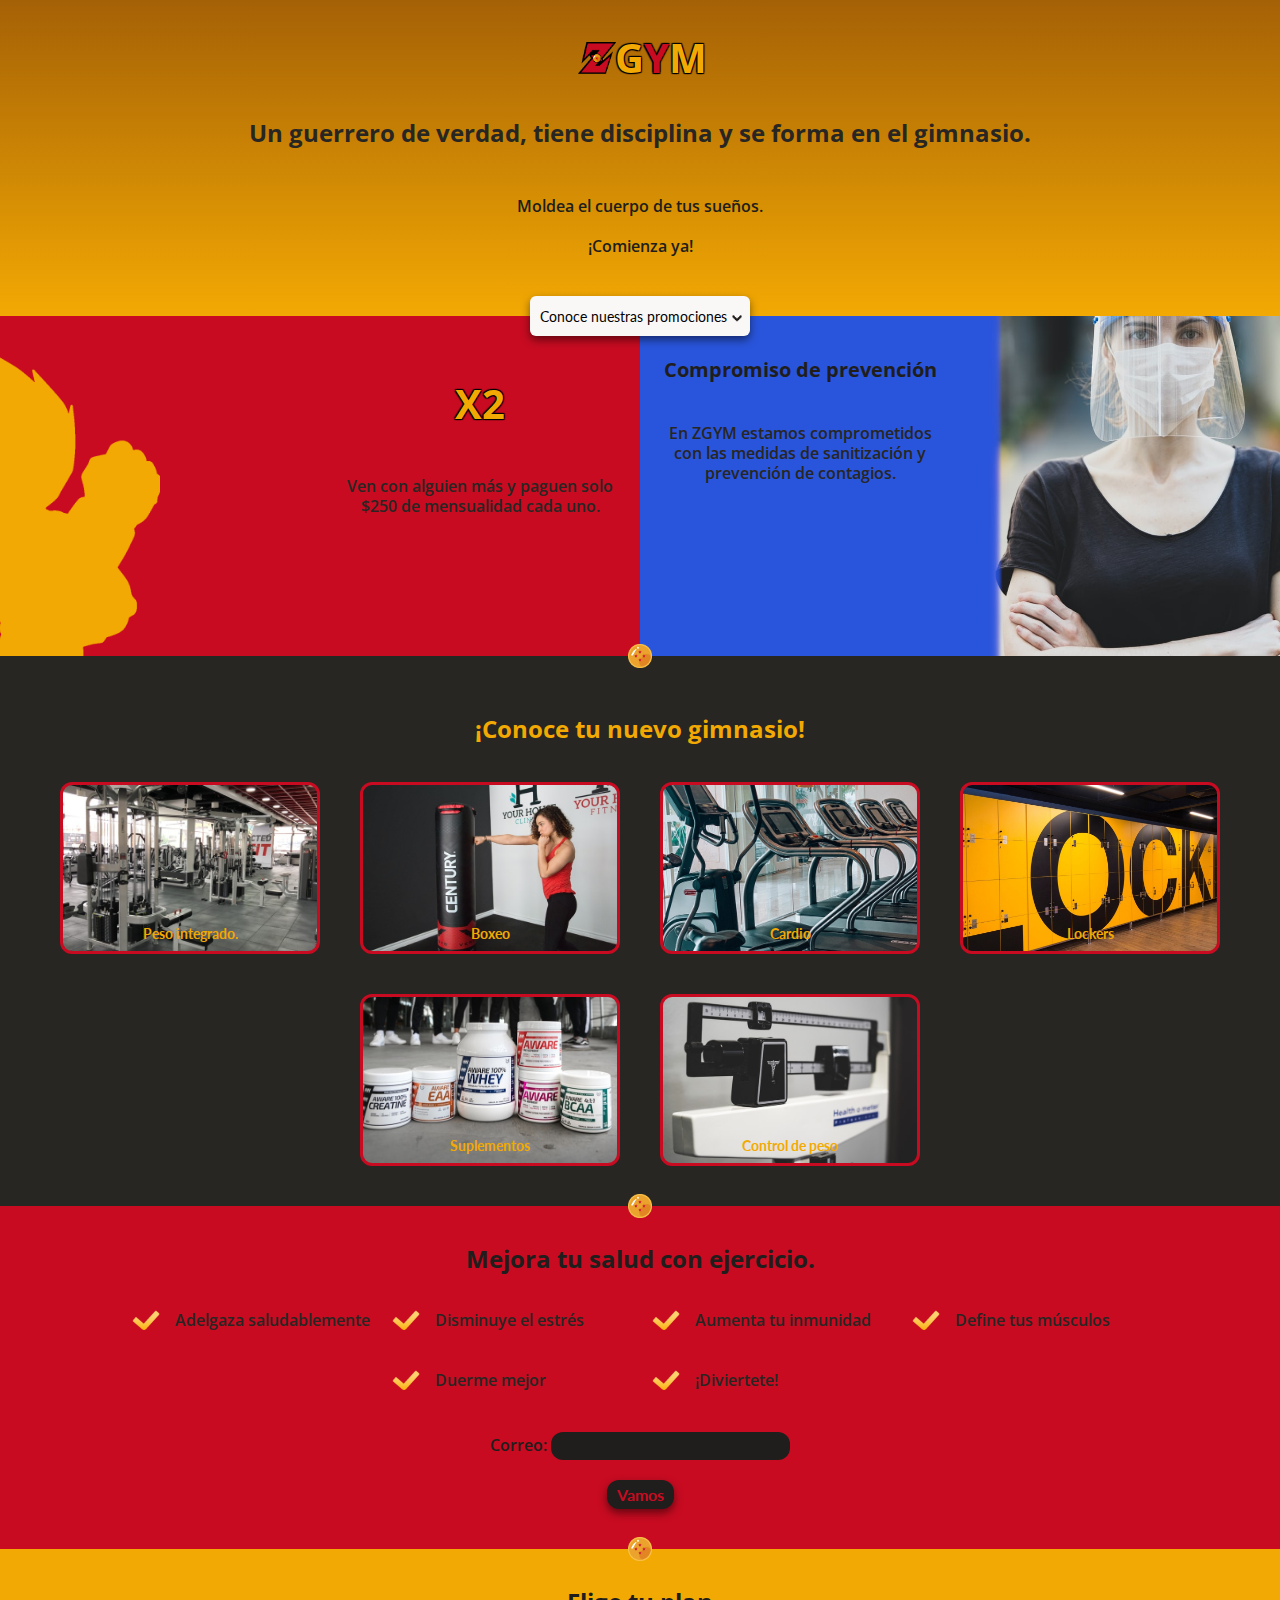
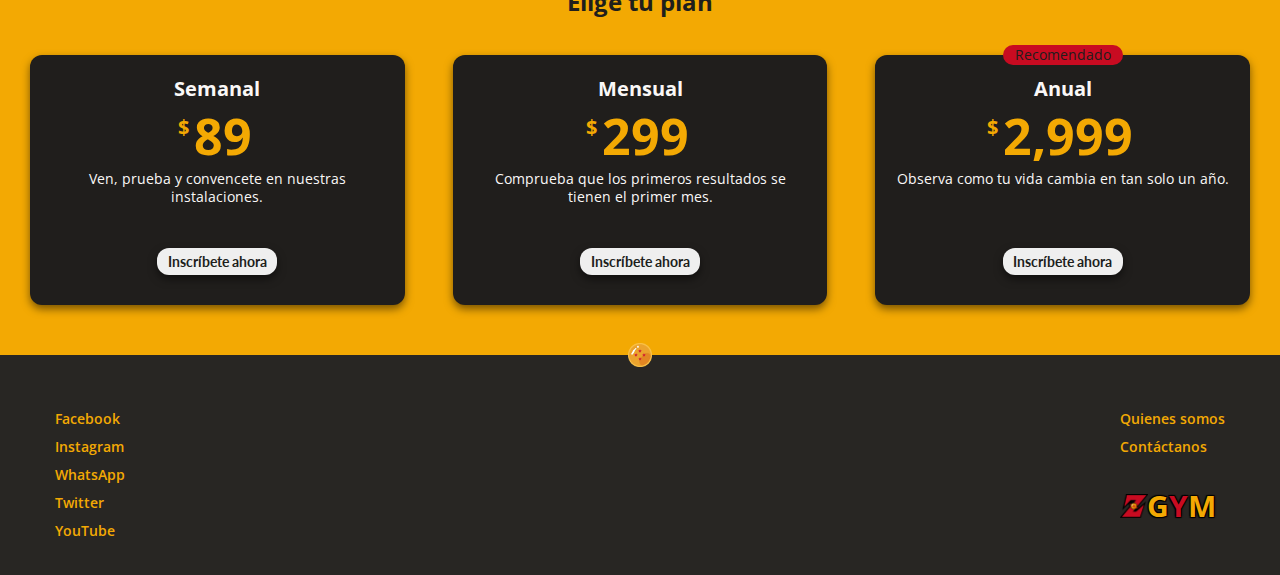
==== commit f3a27336: "Ultimos cambios agregados, proyecto terminado" ====
--- a/index.html
+++ b/index.html
@@ -7,6 +7,7 @@
     <meta name="viewport" content="width=device-width, initial-scale=1.0">
     <title>Blogspot</title>
     <link rel="stylesheet" href="./css/style.css">
+    <link rel="stylesheet" href="./css/medium.css" media="screen and (min-width: 768px)">
     <link rel="stylesheet" href="https://fonts.googleapis.com/css2?family=Lato&family=Open+Sans:wght@600;700&display=swap">
 </head>
 <body>
@@ -16,13 +17,13 @@
                 <span></span>
                 <p>G</p><p id="Y">Y</p><p>M</p>
             </div>
-            <h1>Un guerrero de verdad, tiene disciplina y se forma en el gimnasio</h1>
+            <h1>Un guerrero de verdad, tiene disciplina y se forma en el gimnasio.</h1>
         </div>
-        <p class="header--title">¡Comienza ya! a moldear el cuerpo tus sueños</p>
+        <p class="header--title">Moldea el cuerpo de tus sueños.<br>¡Comienza ya!</p>
     </header>
     <main>
         <section class="main-news--container">
-            <button class="news-to--products">Conoce nuestras promociones <span></span></button>
+            <a href="#planes"><button class="news-to--products">Conoce nuestras promociones <span></span></button></a>
             <section class="news-container--slides">
                 <div class="news-permanent--2x1">
                     <span class="vegeta--shadow"></span>
@@ -36,14 +37,103 @@
                     <span class="arrow-left"></span>
                     <div class="covid-policies--title">
                         <h2>Compromiso de prevención</h2>
-                        <p>En ZGYM estamos comprometidos con las medidas de sanitización y prevención de contagios</p>
+                        <p>En ZGYM estamos comprometidos con las medidas de sanitización y prevención de contagios.</p>
                     </div>
                     <!-- <span>Photo by <a href="https://unsplash.com/@enginakyurt?utm_source=unsplash&amp;utm_medium=referral&amp;utm_content=creditCopyText">engin akyurt</a> on <a href="https://unsplash.com/s/photos/mask?utm_source=unsplash&amp;utm_medium=referral&amp;utm_content=creditCopyText">Unsplash</a></span> -->
                 </div>
             </section>
         </section>
         <section class="main-features--container">
-
+            <span class="dragon-ball"></span>
+            <h2>¡Conoce tu nuevo gimnasio!</h2>
+            <div class="features-cards--container">
+                <article class="features-weight--card">
+                    <h3>Peso integrado.</h3>
+                </article>
+                <article class="features-box--card">
+                    <h3>Boxeo</h3>
+                </article>
+                <article class="features-cardio--card">
+                    <h3>Cardio</h3>
+                </article>
+                <article class="features-lockers--card">
+                    <h3>Lockers</h3>
+                </article>
+                <article class="features-protein--card">
+                    <h3>Suplementos</h3>
+                </article>
+                <article class="features-control--card">
+                    <h3>Control de peso</h3>
+                </article>
+            </div>
+        </section>
+        <section class="main-tips--container">
+            <span class="dragon-ball"></span>
+            <h2 class="tips-container--title">Mejora tu salud con ejercicio.</h2>
+            <div class="tips-container-tips">
+                <article class="tips-container--tip">
+                    <span class="tips-tip--check"></span>
+                    <p>Adelgaza saludablemente</p>
+                </article>
+                <article class="tips-container--tip">
+                    <span class="tips-tip--check"></span>
+                    <p>Disminuye el estrés</p>
+                </article>
+                <article class="tips-container--tip">
+                    <span class="tips-tip--check"></span>
+                    <p>Aumenta tu inmunidad</p>
+                </article>
+                <article class="tips-container--tip">
+                    <span class="tips-tip--check"></span>
+                    <p>Define tus músculos</p>
+                </article>
+                <article class="tips-container--tip">
+                    <span class="tips-tip--check"></span>
+                    <p>Duerme mejor</p>
+                </article>
+                <article class="tips-container--tip">
+                    <span class="tips-tip--check"></span>
+                    <p>¡Diviertete!</p>
+                </article>
+            </div>
+            <form action="">
+                <label for="Correo">
+                    <span>Correo: </span>
+                    <input type="email" id="Correo" name="Correo" autocomplete="Correo" required>
+                </label>
+                <input class="tips-email--submit" type="submit" value="Vamos">
+            </form>
+        </section>
+        <section id="planes" class="main-products--container">
+            <span class="dragon-ball"></span>
+            <h2 class="products-container--title">Elige tu plan</h2>
+            <div class="products-container--plans">
+                <div class="gap">0</div>
+                <article class="plan-card--container">
+                    <span class="arrow-right"></span>
+                    <h3>Semanal</h3>
+                    <div class="card-container--price"><span>$</span><p>89</p></div>
+                    <p class="card-container--description">Ven, prueba y convencete en nuestras instalaciones.</p>
+                    <a href=""><button>Inscríbete ahora</button></a>
+                </article>
+                <article class="plan-card--container">
+                    <span class="arrow-left"></span>
+                    <span class="arrow-right"></span>
+                    <h3>Mensual</h3>
+                    <div class="card-container--price"><span>$</span><p>299</p></div>
+                    <p class="card-container--description">Comprueba que los primeros resultados se tienen el primer mes.</p>
+                    <a href=""><button>Inscríbete ahora</button></a>
+                </article>
+                <article class="plan-card--container">
+                    <div class="card-container--recommended"><p>Recomendado</p></div>
+                    <span class="arrow-left"></span>
+                    <h3>Anual</h3>
+                    <div class="card-container--price"><span>$</span><p>2,999</p></div>
+                    <p class="card-container--description">Observa como tu vida cambia en tan solo un año.</p>
+                    <a href=""><button>Inscríbete ahora</button></a>
+                </article>
+                <div class="gap">0</div>
+            </div>
         </section>
     </main>
     <footer>
@@ -65,9 +155,6 @@
                 <p>G</p><p id="Y">Y</p><p>M</p>
             </div>
         </div>
-        <div class="footer-slogan--container">
-            <p></p>
-        </div>
     </footer>
 </body>
 </html>--- a/css/style.css
+++ b/css/style.css
@@ -24,7 +24,8 @@
 header {
     padding-top: 20px;
     width: 100%;
-    height: 62vh;
+    height: auto;
+    padding-bottom: 40px;
     background: var(--header);
 }
 .header-logo--container .header-logo--zgym {
@@ -71,9 +72,9 @@
 }
 .header--title {
     margin-top: 20px;
-    font-size: 1.4rem;
+    font-size: 1.6rem;
     font-weight: 600;
-    line-height: 1.6rem;
+    line-height: 4rem;
     color: var(--warmblack);
 }
 main {
@@ -86,7 +87,6 @@
     width: 100%;
     min-width: 250px;
     height: 340px;
-    background: var(--reddragon);
     text-align: center;
 }
 .main-news--container .news-to--products {
@@ -101,7 +101,8 @@
     font-weight: 400;
     border-radius: 0.6rem;
     border: none;
-    box-shadow: 0px 4px 8px rgba(0, 0, 0, 0.16);   
+    box-shadow: 0px 4px 8px rgba(0, 0, 0, 0.5);
+    background-color: var(--offwhite);
 }
 .main-news--container .news-to--products span {
     position: relative;
@@ -126,19 +127,70 @@
 .main-news--container .news-container--slides .news-permanent--2x1 {
     position: relative;
     scroll-snap-align: center;
-    width: 100%;
-    min-width: 320px;
-    max-width: 700px;
     height: 340px;
+    background-color: var(--reddragon);
     text-align: right;
 }
+
+/*Ajuste del scroll a los distintos tamaños de pantalla de smartphones*/
+
+@media only screen and (max-width: 425px) {
+    .main-news--container .news-container--slides .news-permanent--2x1 {
+        min-width: 425px;
+    }
+    .main-news--container .news-container--slides .news-permanent--2x1 .permanent-2x1--title {
+        right: 30px;
+    }
+}
+@media only screen and (max-width: 375px) {
+    .main-news--container .news-container--slides .news-permanent--2x1 {
+        min-width: 375px;
+    }
+    .main-news--container .news-container--slides .news-permanent--2x1 .permanent-2x1--title {
+        right: 20px;
+    }
+}
+@media only screen and (max-width: 320px) {
+    .main-news--container .news-container--slides .news-permanent--2x1 {
+        min-width: 320px;
+    }
+    .main-news--container .news-container--slides .news-permanent--2x1 .permanent-2x1--title {
+        right: 10px;
+    }
+}
+@media only screen and (max-width: 425px) {
+    .main-news--container .news-container--slides .news-covid--policies {
+        min-width: 425px;
+    }
+    .main-news--container .news-container--slides .news-covid--policies .covid-policies--title {
+        left: 30px;
+    }
+}
+@media only screen and (max-width: 375px) {
+    .main-news--container .news-container--slides .news-covid--policies {
+        min-width: 375px;
+    }
+    .main-news--container .news-container--slides .news-covid--policies .covid-policies--title {
+        left: 20px;
+    }
+}
+@media only screen and (max-width: 320px) {
+    .main-news--container .news-container--slides .news-covid--policies {
+        min-width: 320px;
+    }
+    .main-news--container .news-container--slides .news-covid--policies .covid-policies--title {
+        left: 10px;
+    }
+}
+
+/**/
+
 .main-news--container .news-container--slides .news-permanent--2x1 .permanent-2x1--title {
     position: relative;
     top: 20px;
-    right: 10px;
     display: inline-block;
     z-index: 1;
-    width: 172px;
+    width: 50%;
     height: 300px;
     padding: 20px;
     padding-right: 20px;
@@ -153,10 +205,10 @@
 }
 .main-news--container .news-container--slides .news-permanent--2x1 .permanent-2x1--title p {
     padding-top: 45px;
-    font-size: 1.4rem;
+    font-size: 1.6rem;
     font-weight: 600;
-    line-height: 2.2rem;
-    color: var(--warmblack);
+    line-height: 2rem;
+    color: var(--warmblackplus);
 }
 .main-news--container .news-container--slides .news-permanent--2x1 .vegeta--shadow {
     position: absolute;
@@ -186,9 +238,6 @@
 .main-news--container .news-container--slides .news-covid--policies {
     position: relative;
     scroll-snap-align: center;
-    width: 100%;
-    min-width: 320px;
-    max-width: 700px;
     height: 340px;
     text-align: left;
     background-image: url(../assets/imgs/policies_covid_small.jpg);
@@ -200,10 +249,9 @@
 .main-news--container .news-container--slides .news-covid--policies .covid-policies--title {
     position: relative;
     top: 20px;
-    left: 15px;
     display: inline-block;
     z-index: 1;
-    width: 172px;
+    width: 50%;
     height: 300px;
     padding: 20px;
     padding-right: 20px;
@@ -216,9 +264,9 @@
 }
 .main-news--container .news-container--slides .news-covid--policies .covid-policies--title p {
     padding-top: 40px;
-    font-size: 1.4rem;
+    font-size: 1.6rem;
     font-weight: 600;
-    line-height: 2.2rem;
+    line-height: 2rem;
     color: var(--warmblackplus);
 }
 .main-news--container .news-container--slides .news-covid--policies .arrow-left {
@@ -235,19 +283,296 @@
 }
 .main-features--container {
     position: relative;
+    padding-top: 20px;
+    padding-bottom: 20px;
     width: 100%;
     min-width: 250px;
-    height: 720px;
+    height: auto;
     background: var(--warmblackplus);
-    text-align: center;
+}
+.dragon-ball {
+    position: absolute;
+    top: -12px;
+    left: calc(50% - 12px);
+    width: 24px;
+    height: 24px;
+    background-image: url(../assets/icons/dragon-ball.png);
+    background-size: cover;
+    background-position: center;
+    background-repeat: no-repeat;
+}
+.main-features--container h2 {
+    padding-top: 40px;
+    padding-bottom: 20px;
+    font-size: 2.4rem;
+    font-weight: bold;
+    line-height: 2.6rem;
+    text-align: center;
+    color: var(--goldpride);
+}
+.features-cards--container, .tips-container-tips {
+    display: flex;
+    flex-wrap: wrap;
+    justify-content: center;
+    width: 100%;
+    height: auto;
+}
+.features-cards--container .features-weight--card, .features-box--card, .features-cardio--card, .features-lockers--card, .features-protein--card, .features-control--card {
+    margin: 20px;
+    padding: 20px;
+    min-width: 260px;
+    max-width: 400px;
+    height: 172px;
+    text-align: center;
+    border-radius: 1.2rem;
+    border: solid var(--reddragon);
+}
+.main-features--container h3 {
+    position: relative;
+    height: 24px;
+    top: calc(100% - 6px);
+    vertical-align: middle;
+    font-family: 'Lato';
+    font-size: 1.4rem;
+    font-weight: 700;
+    color: var(--goldpride);
+}
+.features-cards--container .features-weight--card, .features-box--card, .features-cardio--card, .features-lockers--card, .features-protein--card, .features-control--card {
+    background-position: center;
+    background-size: cover;
+    background-repeat: no-repeat;
+}
+.main-features--container .features-weight--card {
+    background-image: url(../assets/imgs/weight_small.jpg);
+
+}
+.main-features--container .features-box--card {
+    background-image: url(../assets/imgs/box_small.jpg);
+}
+.main-features--container .features-cardio--card {
+    background-image: url(../assets/imgs/cardio_small.jpg);
+}
+.main-features--container .features-lockers--card {
+    background-image: url(../assets/imgs/lockers_small.jpg);
+}
+.main-features--container .features-protein--card {
+    background-image: url(../assets/imgs/protein_small.jpg);
+}
+.main-features--container .features-control--card {
+    background-image: url(../assets/imgs/control_small.jpg);
+}
+.main-tips--container {
+    position: relative;
+    display: flex;
+    flex-wrap: wrap;
+    justify-content: center;
+    padding-top: 20px;
+    padding-bottom: 20px;
+    width: 100%;
+    height: auto;
+    background-color: var(--reddragon);
+}
+.main-tips--container .tips-container--title {
+    padding: 20px;
+    font-size: 2.4rem;
+    font-weight: bold;
+    line-height: 2.6rem;
+    text-align: center;
+    color: var(--warmblack);
+}
+.main-tips--container .tips-container--tip {
+    min-width: 260px;
+    max-width: 400px;
+    height: 60px;
+    padding: 10px;
+}
+.main-tips--container .tips-container--tip p {
+    display: inline-block;
+    font-size: 1.6rem;
+    font-weight: 600;
+    line-height: 1.8rem;
+    color: var(--warmblackplus);
+}
+.main-tips--container .tips-tip--check {
+    display: inline-block;
+    position: relative;
+    top: 6px;
+    width: 32px;
+    height: 24px;
+    margin-right: 10px;
+    background-image: url(../assets/icons/icons8-check-mark-48.png);
+    background-size: cover;
+    background-position: center;
+    background-repeat: no-repeat;
+}
+.main-tips--container form {
+    margin-top: 20px;
+    font-size: 1.6rem;
+    font-weight: 600;
+    color: var(--warmblack);
+}
+.main-tips--container label {
+    display: block;
+}
+.main-tips--container .tips-email--submit {
+    display: block;
+    margin: 0 auto;
+    margin-top: 20px;
+    margin-bottom: 20px;
+    padding: 5px;
+    padding-right: 10px;
+    padding-left: 10px;
+    font-family: 'Lato';
+    font-size: 1.6rem;
+    font-weight: bold;
+    border-radius: 1.2rem;
+    border: none;
+    background-color: var(--warmblack);
+    color: var(--reddragon);
+    box-shadow: 0px 4px 8px rgba(0, 0, 0, 0.5);
+}
+.main-tips--container #Correo {
+    padding: 5px;
+    padding-right: 10px;
+    padding-left: 10px;
+    font-size: 1.6rem;
+    font-weight: bold;
+    border-radius: 1.2rem;
+    border: none;
+    background-color: var(--warmblack);
+    color: var(--justwhite);
+}
+.main-products--container {
+    position: relative;
+    width: 100%;
+    height: auto;
+    padding-top: 20px;
+    padding-bottom: 20px;
+    text-align: center;
+    background-color: var(--goldpride);
+}
+.main-products--container .products-container--title {
+    padding: 20px;
+    font-size: 2.4rem;
+    font-weight: bold;
+    line-height: 2.6rem;
+    text-align: center;
+    color: var(--warmblack);
+}
+.main-products--container .products-container--plans {
+    display: flex;
+    width: 100%;
+    height: 300px;
+    padding-top: 20px;
+    padding-bottom: 20px;
+    overflow-x: scroll;
+    overscroll-behavior-x: contain;
+    scroll-snap-type: x proximity;
+}
+.main-products--container .products-container--plans .plan-card--container {
+    position: relative;
+    scroll-snap-align: center;
+    width: 200px;
+    width: 60%;
+    min-width: 200px;
+    max-width: 400px;
+    margin: 0 24px;
+    height: 250px;
+    padding: 20px;
+    background-color: var(--warmblack);
+    border-radius: 1.2rem;
+    box-shadow: 0px 4px 8px rgba(0, 0, 0, 0.5);
+}
+.main-products--container .products-container--plans .plan-card--container h3 {
+    font-size: 2rem;
+    font-weight: bold;
+    color: var(--offwhite);
+}
+.main-products--container .products-container--plans .plan-card--container .card-container--price {
+    position: relative;
+    color: var(--goldpride);
+}
+.main-products--container .products-container--plans .plan-card--container .card-container--price span {
+    position: relative;
+    bottom: 2rem;
+    right: 5px;
+    display: inline-block;
+    font-size: 2rem;
+    font-weight: bold;
+}
+.main-products--container .products-container--plans .plan-card--container .card-container--price p {
+    display: inline-block;
+    font-size: 5rem;
+    font-weight: bold;
+}
+.main-products--container .products-container--plans .plan-card--container .card-container--description {
+    font-size: 1.4rem;
+    font-weight: 400;
+    line-height: 1.8rem;
+    color: var(--offwhite);
+}
+.main-products--container .products-container--plans .plan-card--container button {
+    position: absolute;
+    bottom: 30px;
+    right: calc(50% - 60px);
+    width: 120px;
+    height: auto;
+    padding: 5px;
+    padding-right: 10px;
+    padding-left: 10px;
+    font-family: 'Lato';
+    font-size: 1.4rem;
+    font-weight: bold;
+    border-radius: 1.2rem;
+    border: none;
+    color: var(--warmblack);
+    box-shadow: 0px 4px 8px rgba(0, 0, 0, 0.5);
+}
+.main-products--container .products-container--plans .plan-card--container .card-container--recommended {
+    position: absolute;
+    display: flex;
+    justify-content: center;
+    top: -10px;
+    left: calc(50% - 60px);
+    width: 120px;
+    height: 20px;
+    font-size: 1.4rem;
+    font-weight: 400;
+    background-color: var(--reddragon);
+    border-radius: 1.2rem;
+    color: var(--warmblack);
+}
+.main-products--container .products-container--plans .gap {
+    display: inline-block;
+    width: max-content;
+    color: var(--goldpride);
+}
+.main-products--container .products-container--plans .plan-card--container .arrow-left, .main-products--container .products-container--plans .plan-card--container .arrow-right {
+    position: absolute;
+    display: inline-block;
+    width: 16px;
+    height: 16px;
+    background-size: cover;
+    background-position: center;
+    background-repeat: no-repeat;
+}
+.main-products--container .products-container--plans .plan-card--container .arrow-left {
+    left: 3px;
+    top: calc(50% - 8px);
+    background-image: url(../assets/icons/expand_arrow_left_w.png);
+}
+.main-products--container .products-container--plans .plan-card--container .arrow-right {
+    right: 3px;
+    top: calc(50% - 8px);
+    background-image: url(../assets/icons/expand_arrow_right_w.png);
 }
 footer {
     position: relative;
     width: 100%;
-    padding: 20px;
+    padding: 40px;
     padding-bottom: 20px;
     height: auto;
-    background: linear-gradient(180deg, var(--goldpride), var(--reddragon));
+    background-color: var(--warmblackplus);
 }
 .footer-social--container, .footer-about--container, .footer-logo--container {
     display: inline-block;
@@ -255,14 +580,14 @@
 }
 .footer-about--container {
     position: absolute;
-    top: 20px;
-    right: 20px;
+    top: 40px;
+    right: 40px;
 }
 footer a {
     font-size: 1.4rem;
     font-weight: 600;
     line-height: 1.8rem;
-    color: var(--warmblack);
+    color: var(--goldpride);
     text-decoration: none;
 }
 .footer-about--container p, .footer-social--container p {
@@ -271,7 +596,7 @@
 .footer-logo--container {
     position: absolute;
     bottom: 40px;
-    right: 24px;
+    right: 44px;
 }
 .footer-logo--container .footer-logo--zgym {
     width: 120px;
--- a/css/medium.css
+++ b/css/medium.css
@@ -0,0 +1,7 @@
+.main-news--container .news-container--slides .news-permanent--2x1 .arrow-right, .main-news--container .news-container--slides .news-covid--policies .arrow-left, .main-products--container .products-container--plans .plan-card--container .arrow-left, .main-products--container .products-container--plans .plan-card--container .arrow-right {
+    width: 0px;
+    height: 0px;
+}
+.main-news--container .news-container--slides .news-permanent--2x1, .main-news--container .news-container--slides .news-covid--policies {
+    width: 50%;
+}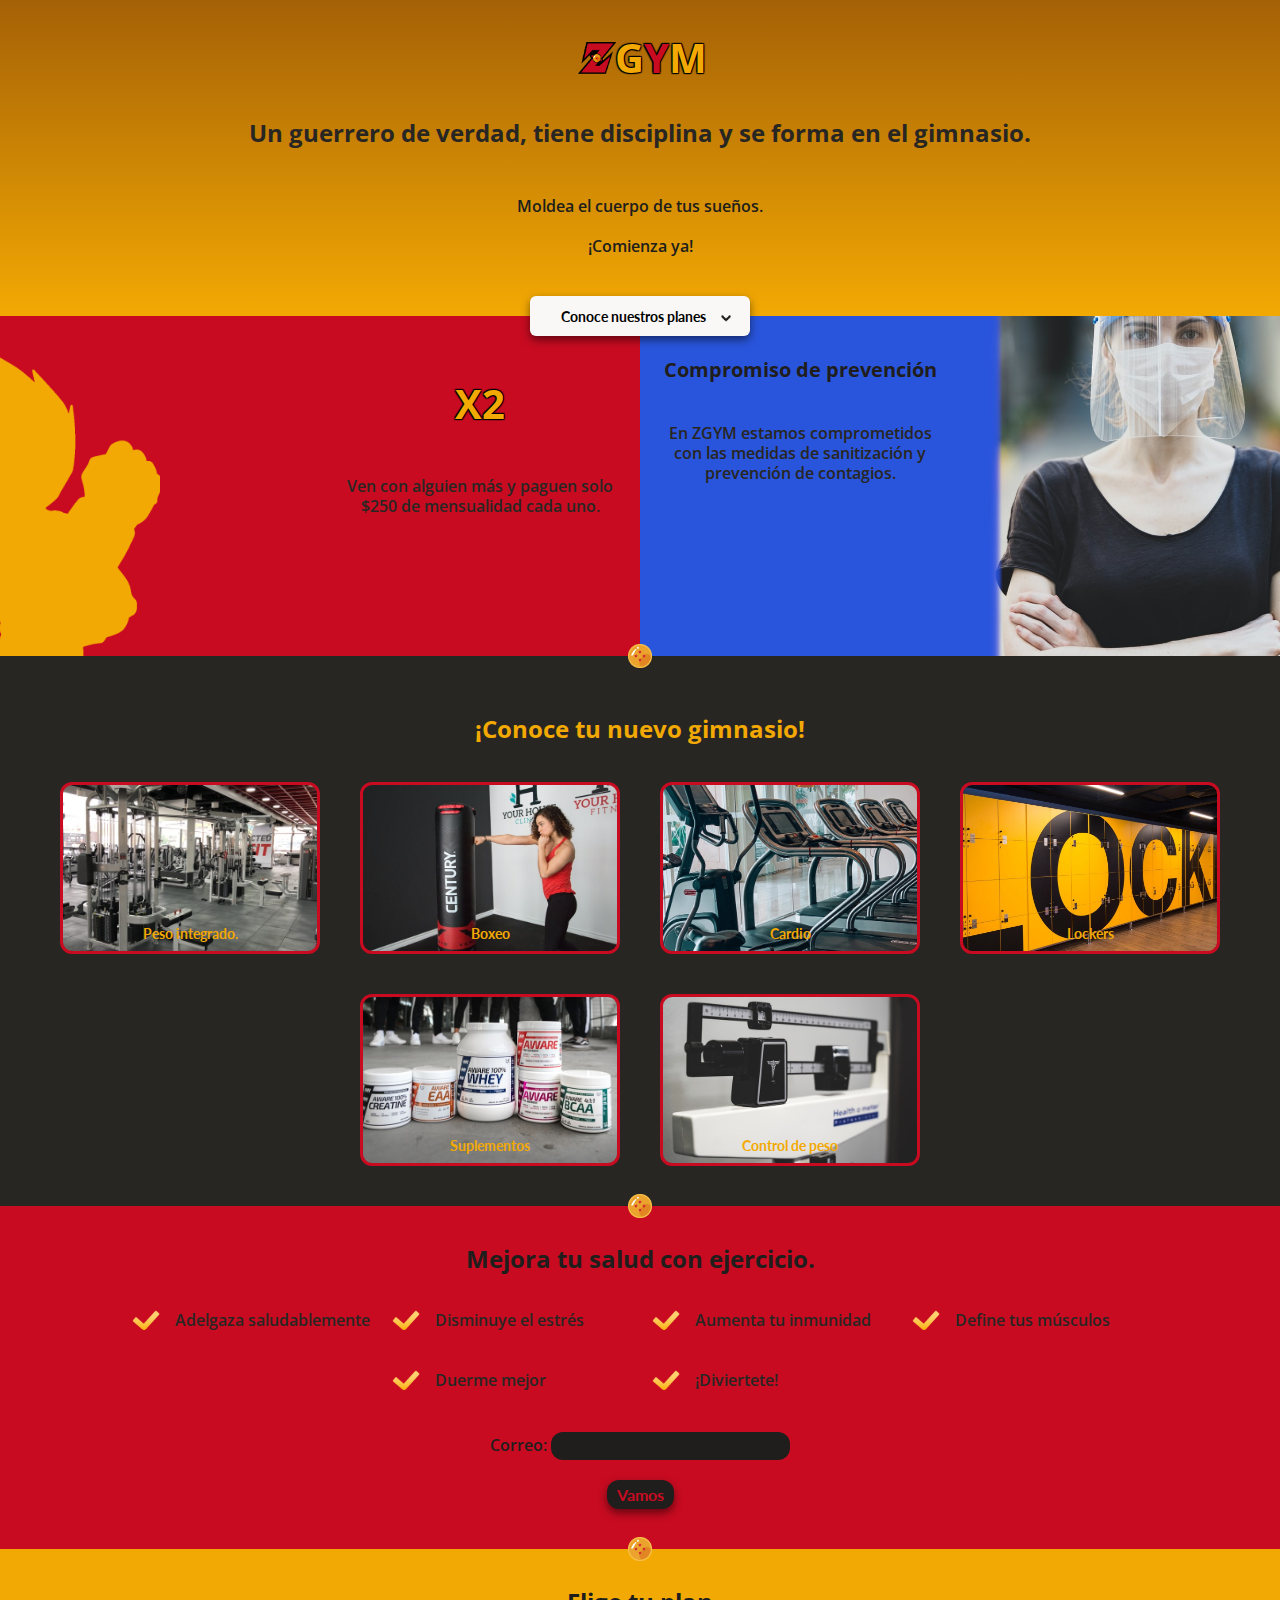
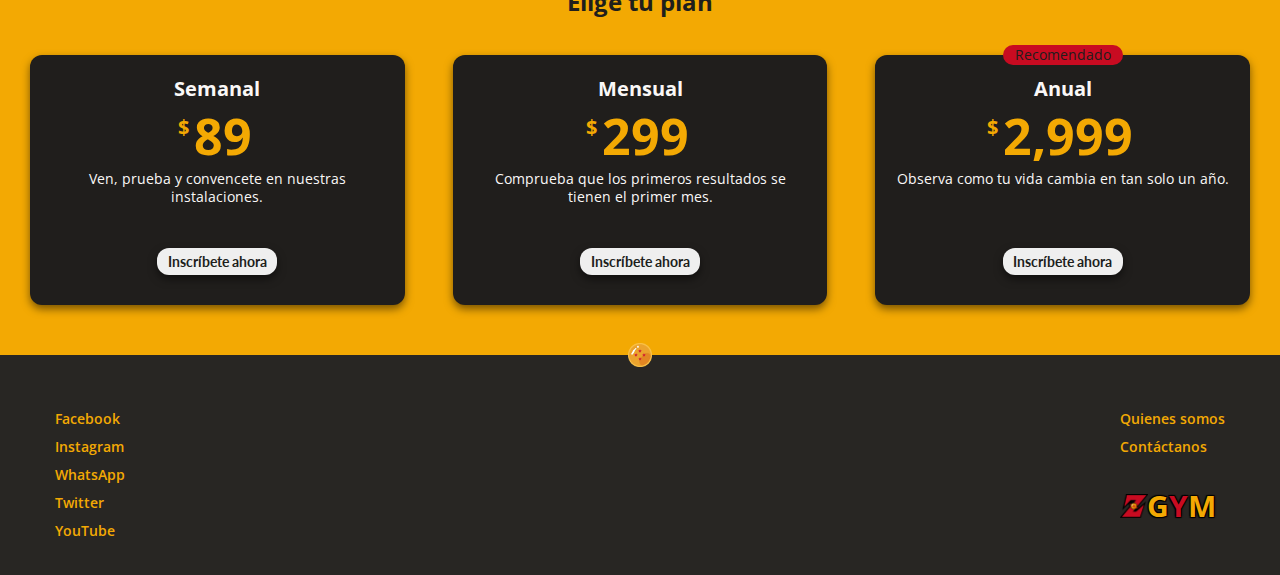
==== commit 9406c5b3: "Se modifico el texto del primer boton del main y se ajusto la posición de su arrow_down" ====
--- a/index.html
+++ b/index.html
@@ -23,7 +23,7 @@
     </header>
     <main>
         <section class="main-news--container">
-            <a href="#planes"><button class="news-to--products">Conoce nuestras promociones <span></span></button></a>
+            <a href="#planes"><button class="news-to--products">Conoce nuestros planes <span></span></button></a>
             <section class="news-container--slides">
                 <div class="news-permanent--2x1">
                     <span class="vegeta--shadow"></span>
--- a/css/style.css
+++ b/css/style.css
@@ -98,7 +98,7 @@
     height: 40px;
     font-family: 'Lato';
     font-size: 1.4rem;
-    font-weight: 400;
+    font-weight: bold;
     border-radius: 0.6rem;
     border: none;
     box-shadow: 0px 4px 8px rgba(0, 0, 0, 0.5);
@@ -106,7 +106,7 @@
 }
 .main-news--container .news-to--products span {
     position: relative;
-    left: 1px;
+    left: 12px;
     top: 1px;
     display: inline-block;
     width: 10px;
